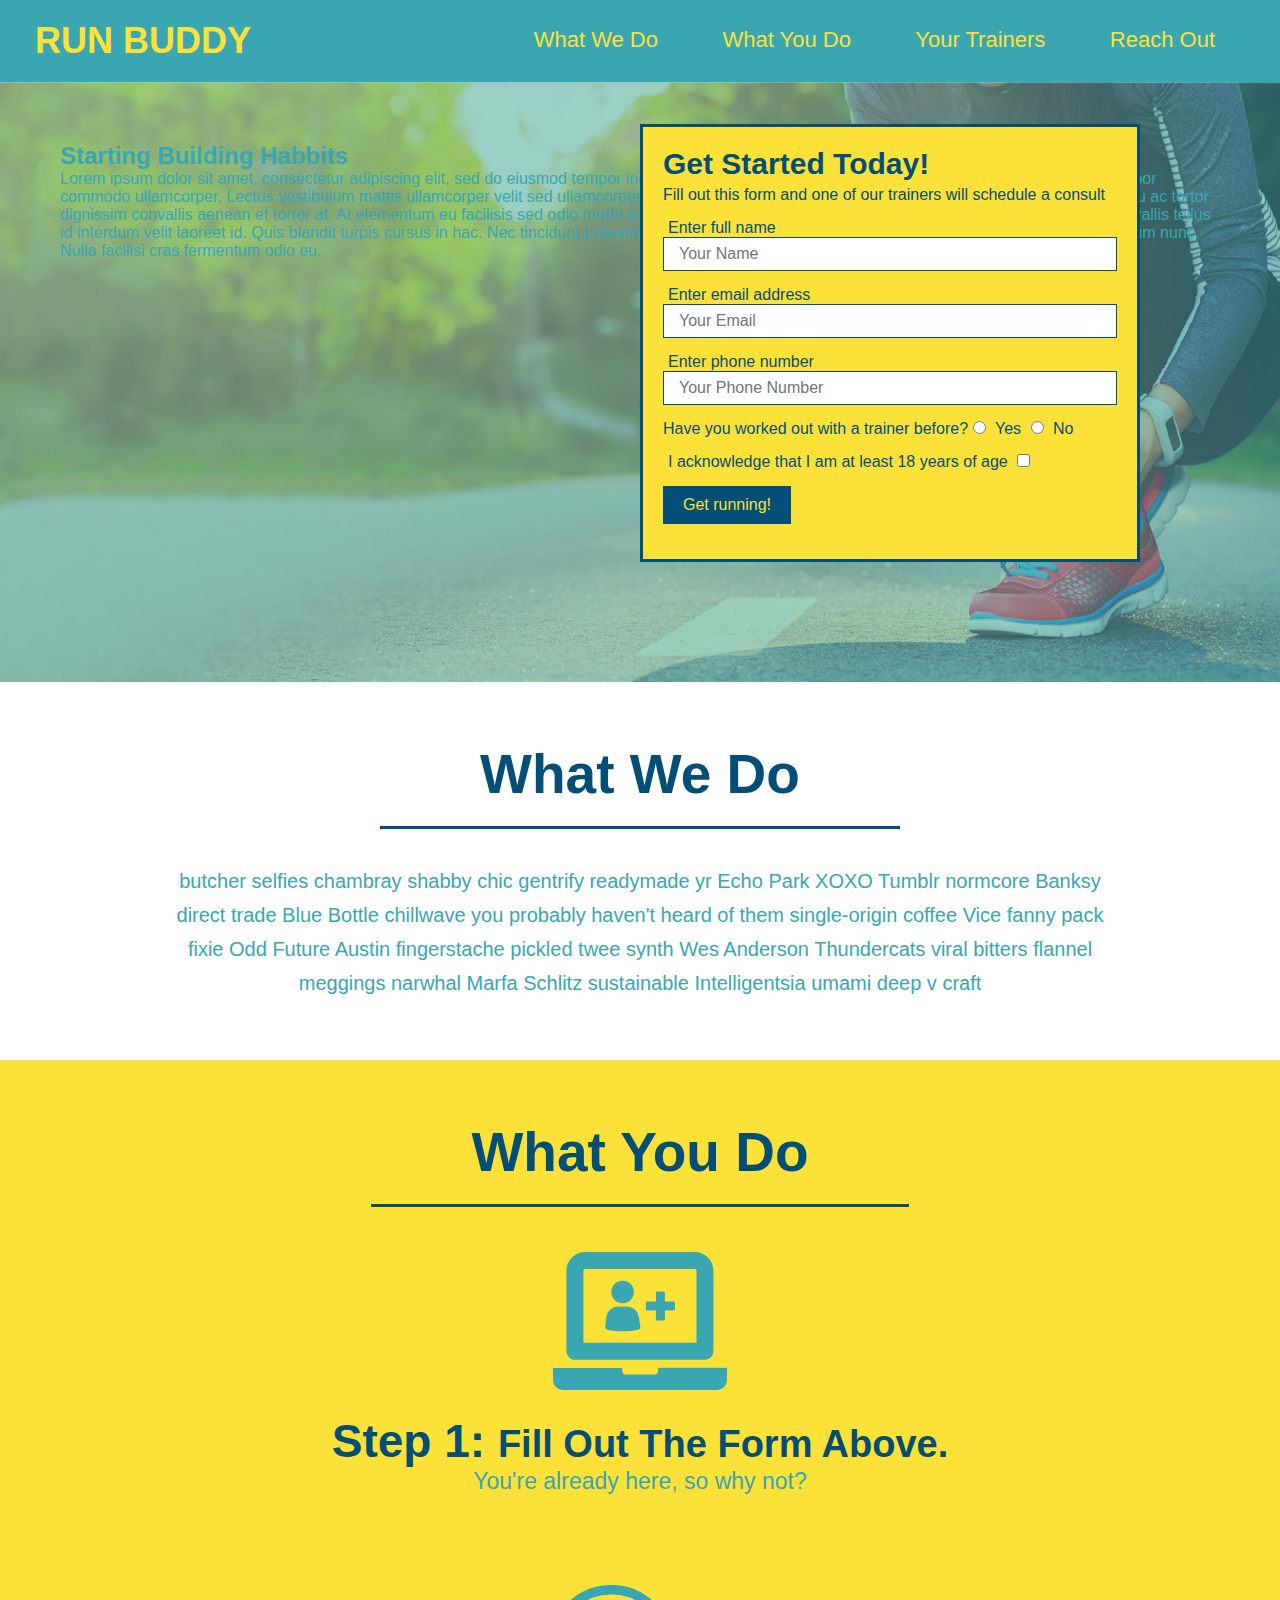
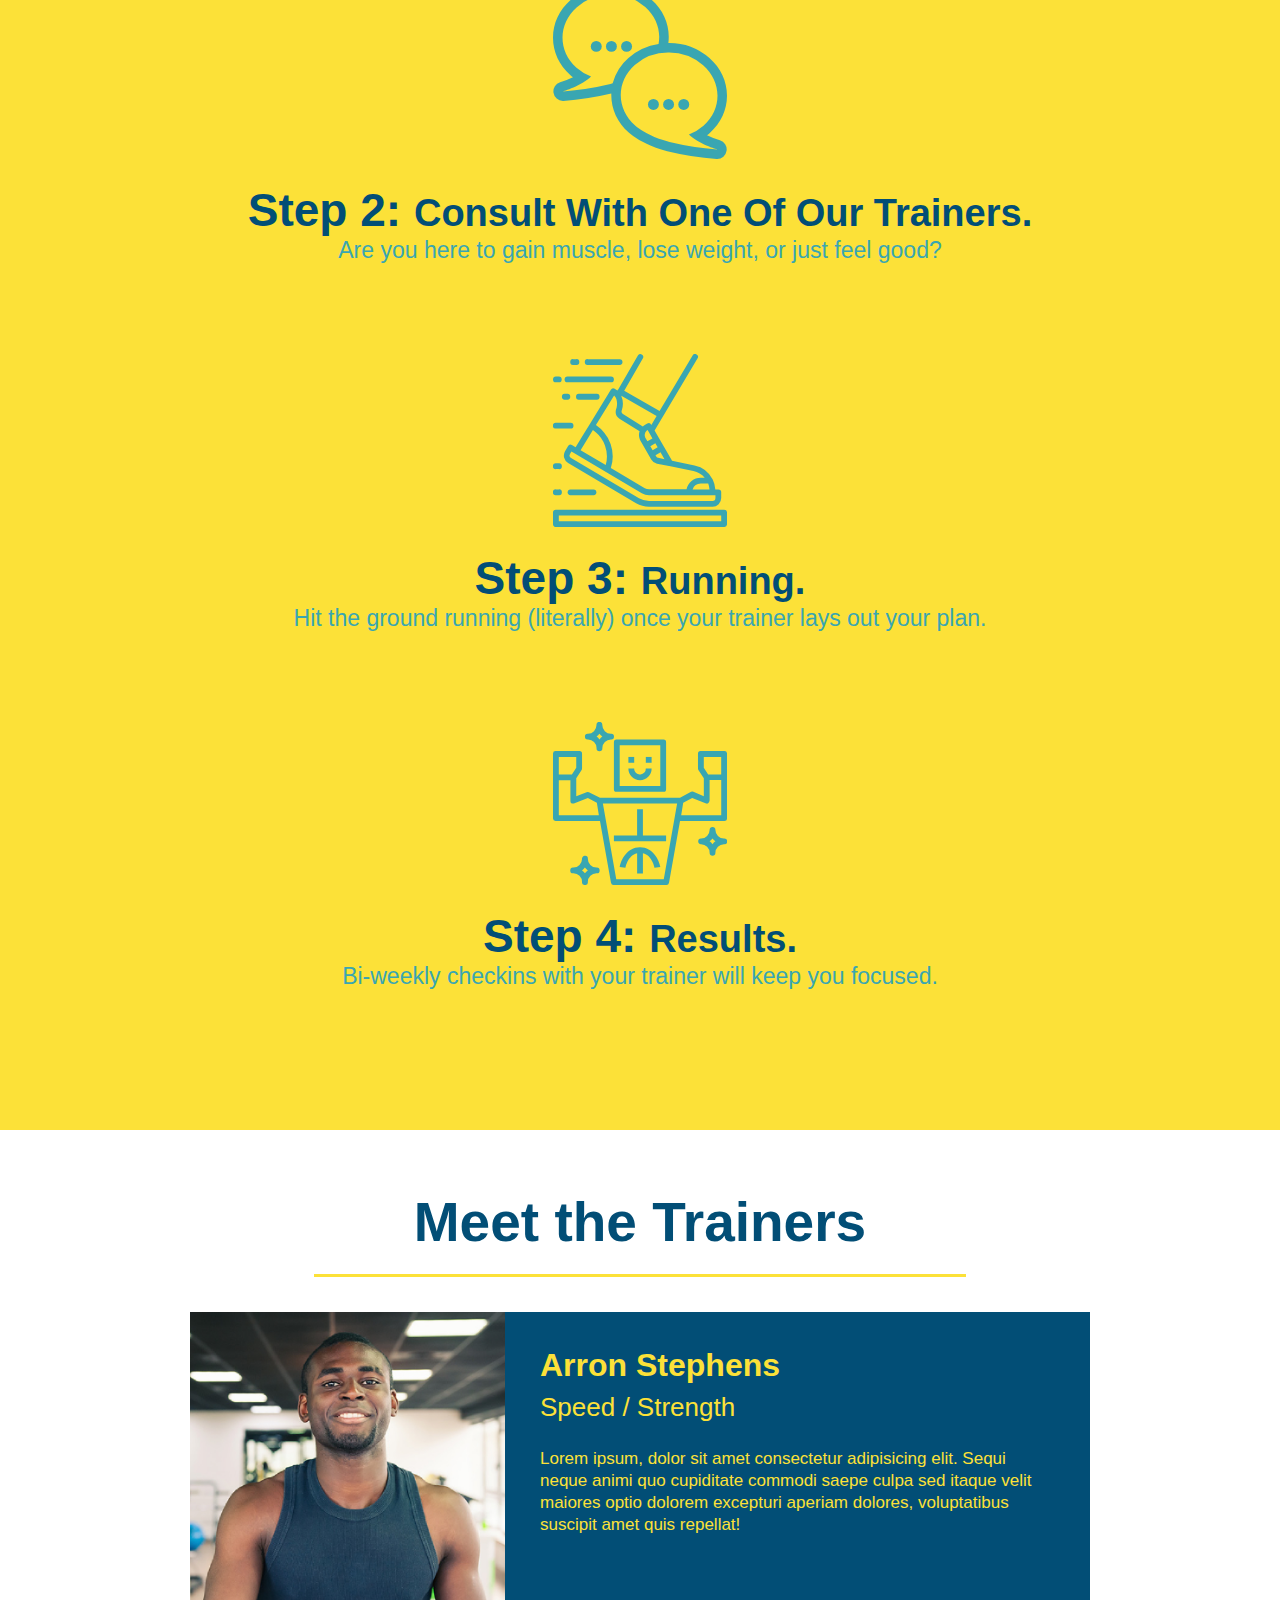
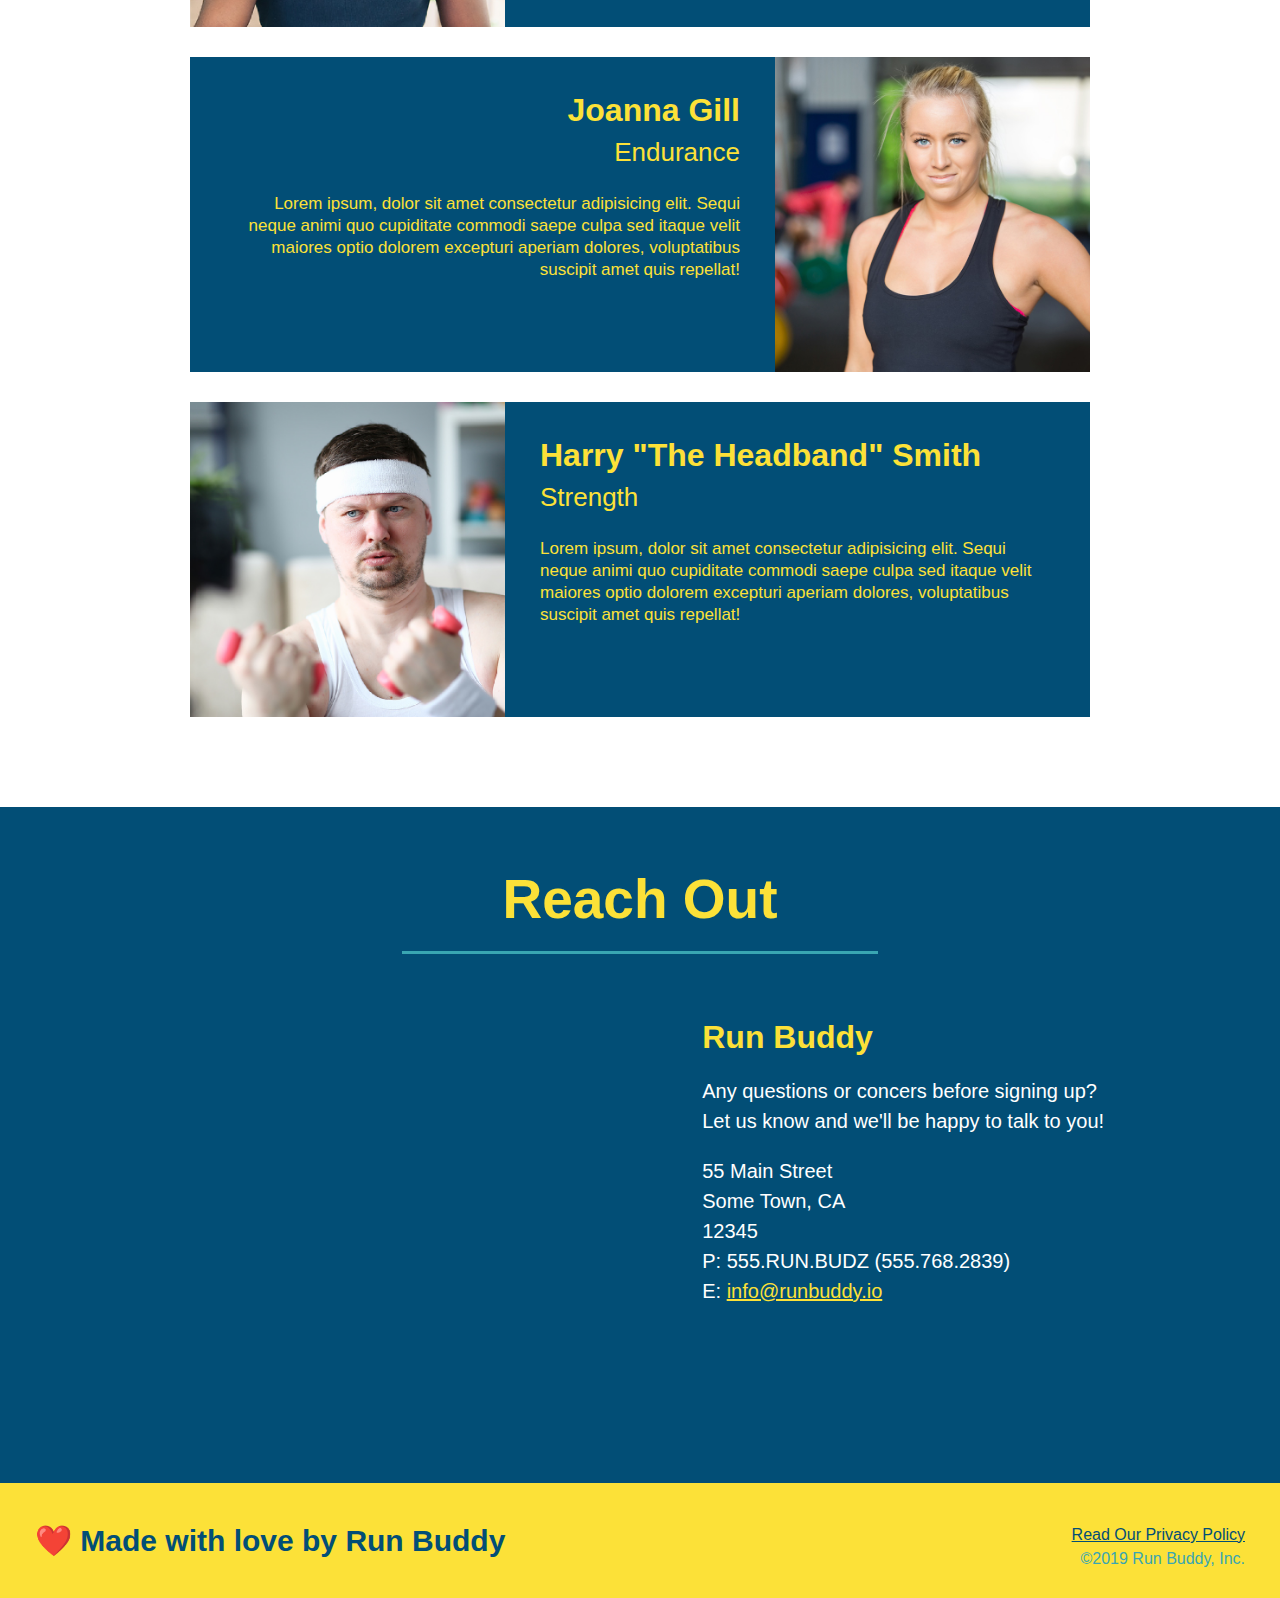
==== index.html @ cd4ffb1f "add content to hero, replaced image" ====
<!DOCTYPE html>
<html lang="en">
    <head>
        <link rel="stylesheet" href="./assets/css/style.css">
        <meta charset="UTF-8" />
        <title>Run Buddy</title>
    </head>
    <body>
        <header>
            <h1>
               <a href="./index.html">RUN BUDDY</a> 
            </h1>
            <nav>
                <ul>
                    <li>
                        <a href="#what-we-do">What We Do</a>
                    </li>
                    <li>
                        <a href="#what-you-do">What You Do</a>
                    </li>
                    <li>
                        <a href="#your-trainers">Your Trainers</a>
                    </li>
                    <li>
                        <a href="#reach-out">Reach Out</a>
                    </li>
                </ul>

            </nav>
        </header>

        <!--hero/jumbotron-->
        <section class="hero">
            <div class="hero-cta">
                <h2>Starting Building Habbits</h2>
                    <p>Lorem ipsum dolor sit amet, consectetur adipiscing elit, sed do eiusmod tempor incididunt ut
                    labore et dolore magna aliqua. In ante metus dictum at tempor commodo ullamcorper. Lectus vestibulum
                    mattis ullamcorper velit sed ullamcorper. Amet consectetur adipiscing elit duis tristique sollicitudin.
                    Gravida arcu ac tortor dignissim convallis aenean et tortor at. At elementum eu facilisis sed odio morbi
                    quis commodo. Ac tortor vitae purus faucibus ornare. Duis convallis convallis tellus id interdum velit
                    laoreet id. Quis blandit turpis cursus in hac. Nec tincidunt praesent semper feugiat nibh sed pulvinar
                    proin gravida. Dolor sed viverra ipsum nunc. Nulla facilisi cras fermentum odio eu.</p>
            </div>    
            <div class="hero-form">
                <h3>Get Started Today!</h3>
                <p>Fill out this form and one of our trainers will schedule a consult</p>
                <form>
                    <label for="name">Enter full name</label>
                    <input class="form-input" type="text" placeholder="Your Name" name="name" id="name" />
                    <label for="email">Enter email address</label>
                    <input class="form-input" type="email" placeholder="Your Email" name="email" id="email" />
                    <label for="phone">Enter phone number</label>
                    <input class="form-input" type="tel" placeholder="Your Phone Number" name="phone" id="phone" />
                    <p>
                        Have you worked out with a trainer before?
                        <input type="radio" name="trainer-confirm" id="trainer-yes" />
                        <label for="trainer-yes">Yes</label>
                        <input type="radio" name="trainer-confirm" id="trainer-no" />
                        <label for="trainer-no">No</label>
                    <p>
                    <label for="checkbox" >
                        I acknowledge that I am at least 18 years of age</label>
                        <input type="checkbox" name="age-confirm" id="checkbox" />
                    </p>
                    <button type="submit">Get running!</button>
                    </p>
                </form>
            </div>
        </section>

        <!--"What we do" Section-->
        <section id="what-we-do" class="intro">
            <h2 class="section-title primary border">What We Do</h2>
            <p> butcher selfies chambray shabby chic gentrify readymade yr Echo Park XOXO Tumblr normcore Banksy direct 
                trade Blue Bottle chillwave you probably haven't heard of them single-origin coffee Vice fanny pack fixie
                Odd Future Austin fingerstache pickled twee synth Wes Anderson Thundercats viral bitters flannel meggings 
                narwhal Marfa Schlitz sustainable Intelligentsia umami deep v craft
            </p>
        </section>

        <!--"what you do" Section-->
        <section id="what-you-do" class="steps">  
            <h2 class="section-title secondary border">What You Do</h2>
            <div>
                <img src="./assets/images/step-1.svg" alt="">
                <h3>Step 1: <span>Fill Out The Form Above.</span></h3>
                <p>You're already here, so why not?</p>
            </div>
            <div>
               <img src="./assets/images/step-2.svg" alt="">
                <h3>Step 2: <span>Consult With One Of Our Trainers.</span></h3>
                <p>Are you here to gain muscle, lose weight, or just feel good?</p>
            </div>
            <div>
               <img src="./assets/images/step-3.svg" alt="">
                <h3>Step 3: <span>Running.</span></h3>
                <p>Hit the ground running (literally) once your trainer lays out your plan.</p>
            </div>
            <div>
                <img src="./assets/images/step-4.svg" alt="">
                <h3>Step 4: <span>Results.</span></h3>
                <p>Bi-weekly checkins with your trainer will keep you focused.</p>
            </div>
        </section>

        <!--"meet the trainers" Section-->
        <section id="your-trainers" class="trainers">
            <h2 class="section-title primary-border">Meet the Trainers</h2>
            <article class="trainer">
                <img src="./assets/images/01-05-trainers/trainer-1.jpg" alt="Arron Stephens in his workout clothes, ready to pump iron" />
                <div class="trainer-bio text-left">
                    <h3>Arron Stephens</h3>
                    <h4>Speed / Strength</h4>
                    <p>Lorem ipsum, dolor sit amet consectetur adipisicing elit. Sequi neque animi quo cupiditate commodi 
                    saepe culpa sed itaque velit maiores optio dolorem excepturi aperiam dolores, voluptatibus suscipit
                    amet quis repellat!
                    </p>
                </div>
            </article>
            <article class="trainer">
                <div class="trainer-bio text-right">
                    <h3>Joanna Gill</h3>
                    <h4>Endurance</h4>
                    <p>Lorem ipsum, dolor sit amet consectetur adipisicing elit. Sequi neque animi quo cupiditate commodi 
                    saepe culpa sed itaque velit maiores optio dolorem excepturi aperiam dolores, voluptatibus suscipit
                    amet quis repellat!
                    </p>
                </div>
                <img src="./assets/images/01-05-trainers/trainer-2.jpg" alt="Joanna Gill cooling off after a workout" />
            </article>
            <article class="trainer">
                <img src="./assets/images/01-05-trainers/trainer-3.jpg" alt="Harry Smith wearing a headband and lifting comically small pink weights" />
                <div class="trainer-bio text-left">
                    <h3>Harry "The Headband" Smith</h3>
                    <H4>Strength</H4>
                    <p>Lorem ipsum, dolor sit amet consectetur adipisicing elit. Sequi neque animi quo cupiditate commodi 
                    saepe culpa sed itaque velit maiores optio dolorem excepturi aperiam dolores, voluptatibus suscipit
                    amet quis repellat!
                    </p>
                </div>
            </article>
        </section>  
        <!--"reach out" Section-->
        <section id="reach-out" class="contact">
        <h2 class="section-title secondary-border">Reach Out</h2>
        <div class="contact-info">
           <div><iframe src="https://www.google.com/maps/embed?pb=!1m18!1m12!1m3!1d2796.5331715876755!2d-122.88444768456849!3d45.49934467910132!2m3!1f0!2f0!3f0!3m2!1i1024!2i768!4f13.1!3m3!1m2!1s0x54950e4c3dd378b3%3A0x1bee58726ff5fec1!2s2810%20SW%20199th%20Pl%2C%20Aloha%2C%20OR%2097006!5e0!3m2!1sen!2sus!4v1627873200056!5m2!1sen!2sus"
            width="400"
            height="400"
            style="border:0;"
            allowfullscreen=""
            loading="lazy">
         </div>
            </iframe>
        </div>
        <div>
            <h3>Run Buddy</h3>
            <p>Any questions or concers before signing up?
            <br>
            Let us know and we'll be happy to talk to you!
            </p>
            <address>
                55 Main Street <br>
                Some Town, CA <br>
                12345 <br>
                P: 555.RUN.BUDZ (555.768.2839) <br>
                E: <a href="mailto:info@runbuddy.io">info@runbuddy.io</a>
            </address>
        </div>
        </section>

        <!--footer-->
        <footer>
            <h2>❤️ Made with love by Run Buddy</h2>
            <div>
                <a href="./privacy-policy.html"> Read Our Privacy Policy</a><br />
                &copy;2019 Run Buddy, Inc. 
            </div>
        </footer>
    </body>
</html>
---- assets/css/style.css ----
* {
    margin: 0;
    padding: 0;
    box-sizing: border-box;
}
header {
    padding: 20px 35px;
    background-color: #39a6b2;
}

header h1 {
    font-weight: bold;
    font-size: 36px;
    color: #39a6b2;
    margin: 0;
    display: inline;
}

header a {
    text-decoration: none;
    color: #fce138;
}

header nav {
    float: right;
    margin: 7px 0;
}

header nav ul li {
    display: inline;
}

header nav ul li a {
    margin: 0 30px;
    font-weight: lighter;
    font-size: 22px;
}

footer {
    background: #fce138;
    width: 100%;
    padding: 40px 35px;
}

footer h2 {
    display: inline;
    color: #024e76;
    font-size: 30px;
    margin: 0;  
}

footer div {
    float: right;
    line-height: 1.5;
    text-align: right;
}

footer a {
    color: #024e76;
}

section {
    padding: 60px;
}

.hero {
    background-image: url(../images/flipped-hero-image.jpg);
    height: 600px;
    background-size: cover;
    background-position: center;
    position: relative;
}

.hero-form {
    background-color: #fce138;
    padding: 20px;
    width: 500px;
    color: #024e76;
    border: solid 3px #024e76;
    position: absolute;
    bottom: 120px;
    right: 140px;
}

body {
    color:#39a6b2;
    font-family: Arial, Helvetica, sans-serif;
}

.hero-form h3 {
    font-size: 30px;
    margin: 0px;
}

.hero-form p{
    margin: 5px 0 15px 0
}

.form-input {
   border: 1px solid #024e76;
   display: block;
   padding: 7px 15px;
   font-size: 16px;
   color: #024e76;
   width: 100%;
   margin-bottom: 15px;
}

.hero-form label {
    margin: 0 5px;
}

.hero-form button {
background-color: #024e76;
color: #fce138;
border: none;
padding: 10px 20px;
font-size: 16px;
}

.intro {
    text-align: center;
}

.intro p {
    line-height: 1.7;
    color: #39a6b2;
    width: 80%;
    font-size: 20px;
    margin: 0 auto;
}

.steps {
    text-align: center;
    background: #fce138;
}

.section-title {
    font-size: 55px;
    color: #024e76;
    margin-bottom: 35px;
    padding: 0 100px 20px 100px;
    display: inline-block;
    border-bottom: 3px solid;
}

.primary-border {
    border-color: #fce138;
}

.secondary-border {
    border-color: #39a6b2;
}

.steps div {
    margin-bottom: 80px;
}

.steps img {
    width: 15%;
    margin: 10px 0;
}

.steps h3 {
    color: #024e76;
    font-size: 46px;
    margin-top: 10px;
}

.steps p {
    color: #39a6b2;
    font-size: 23px;
}

.steps span {
    font-size: 38px;
}

.trainers {
    text-align: center;
}

.trainer {
    width: 900px;
    margin: 0 auto 30px auto;
    background: #024e76;
    color: #fce138;
    overflow: auto;
}

.trainer img {
    width: 35%;
    float: left;
}

.trainer-bio {
    padding: 35px;
    float: left;
    width: 65%;
}

.text-left {
    text-align: left;
}

.text-right {
    text-align: right;
}

.trainer-bio h3 {
    font-size: 32px;
    margin-bottom: 8px;
}

.trainer-bio h4 {
    font-weight: lighter;
    font-size: 26px;
    margin-bottom: 25px;
}

.trainer-bio p {
    font-size: 17px;
    line-height: 1.3;
}

.contact {
    text-align: center;
    background: #024e76;
}

.contact h2 {
    color: #fce138;
}

.contact-info iframe {
    width: 400px;
    height: 400px;
}

.contact-info div {
    width: 410px;
    display: inline-block;
    vertical-align: top;
    text-align: left;
    margin: 30px 0 0 60px;
    color: white;
  }

  .contact-info h3 {
      color: #fce138;
      font-size: 32px;
  }
  .contact-info p, .contact-info address {
      margin: 20px 0;
      line-height: 1.5;
      font-size: 20px;
      font-style: normal;
  }

  .contact-info a {
      color: #fce138;
  }
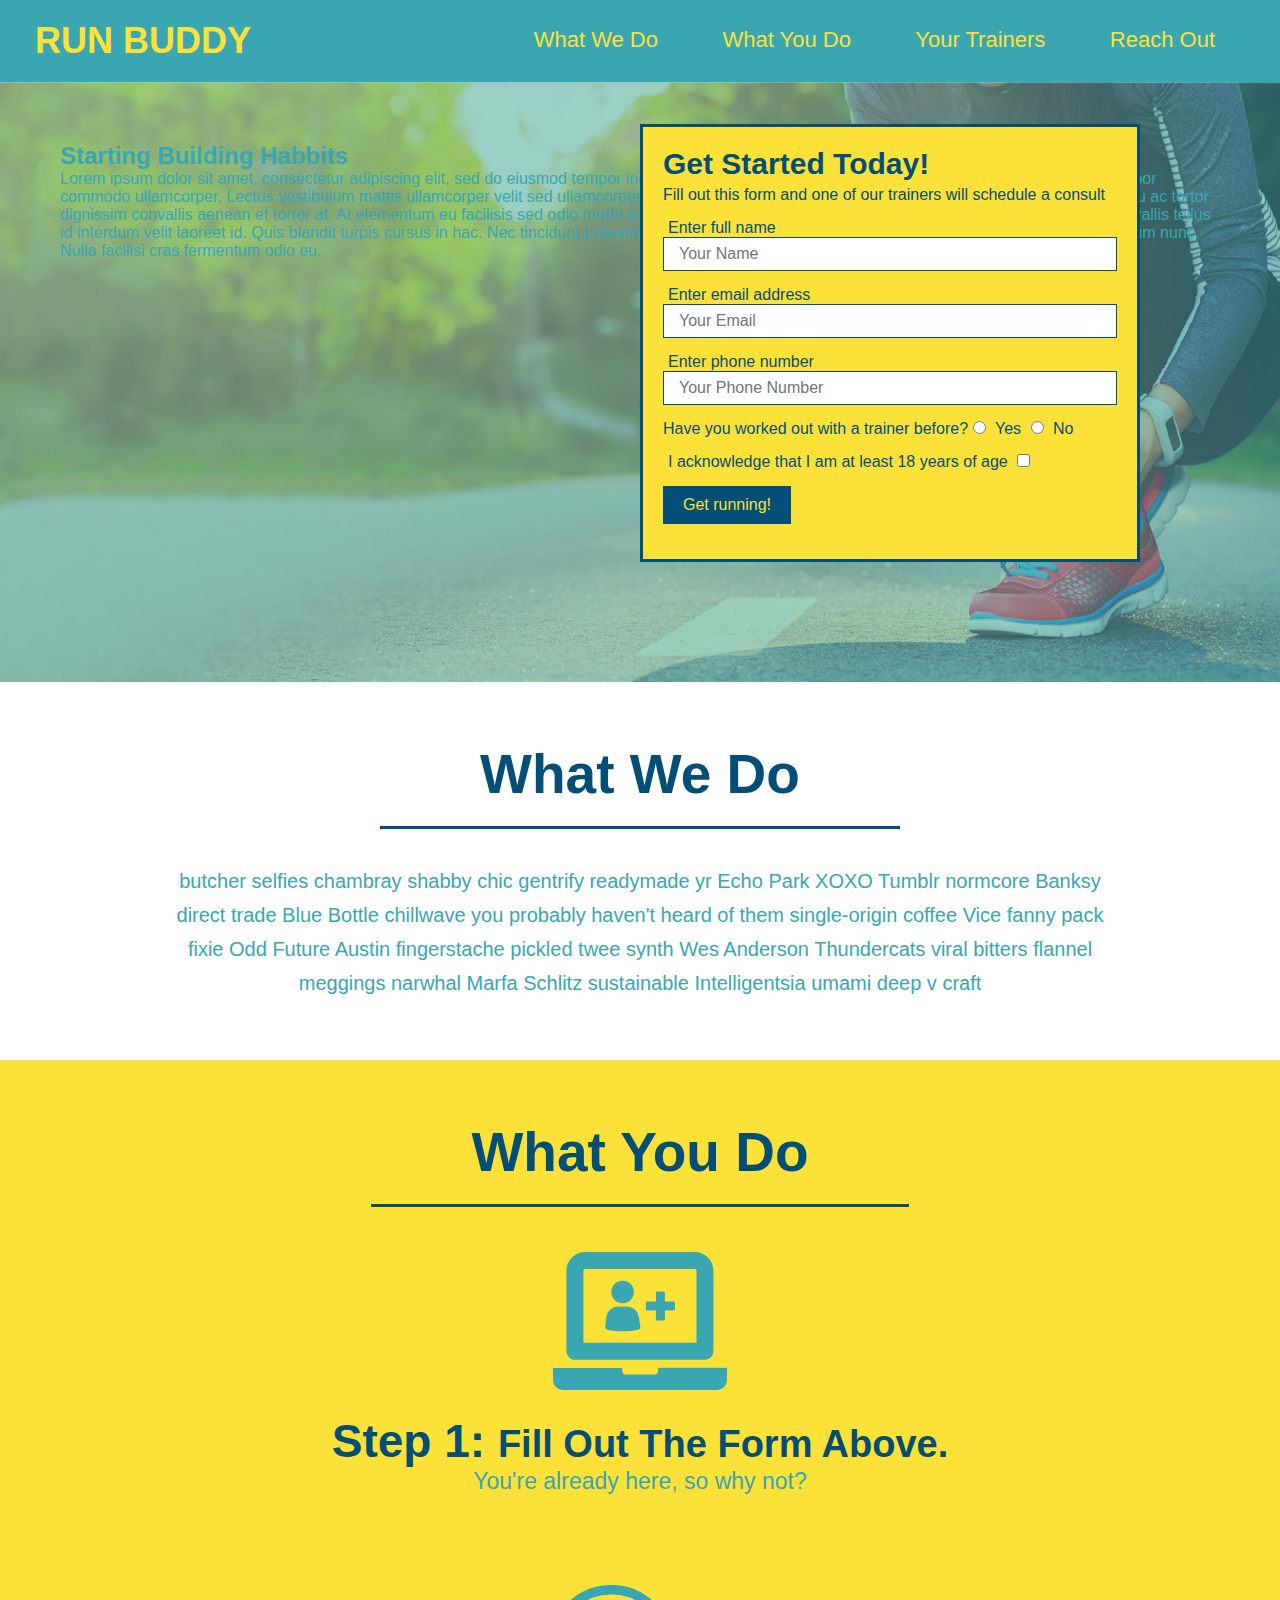
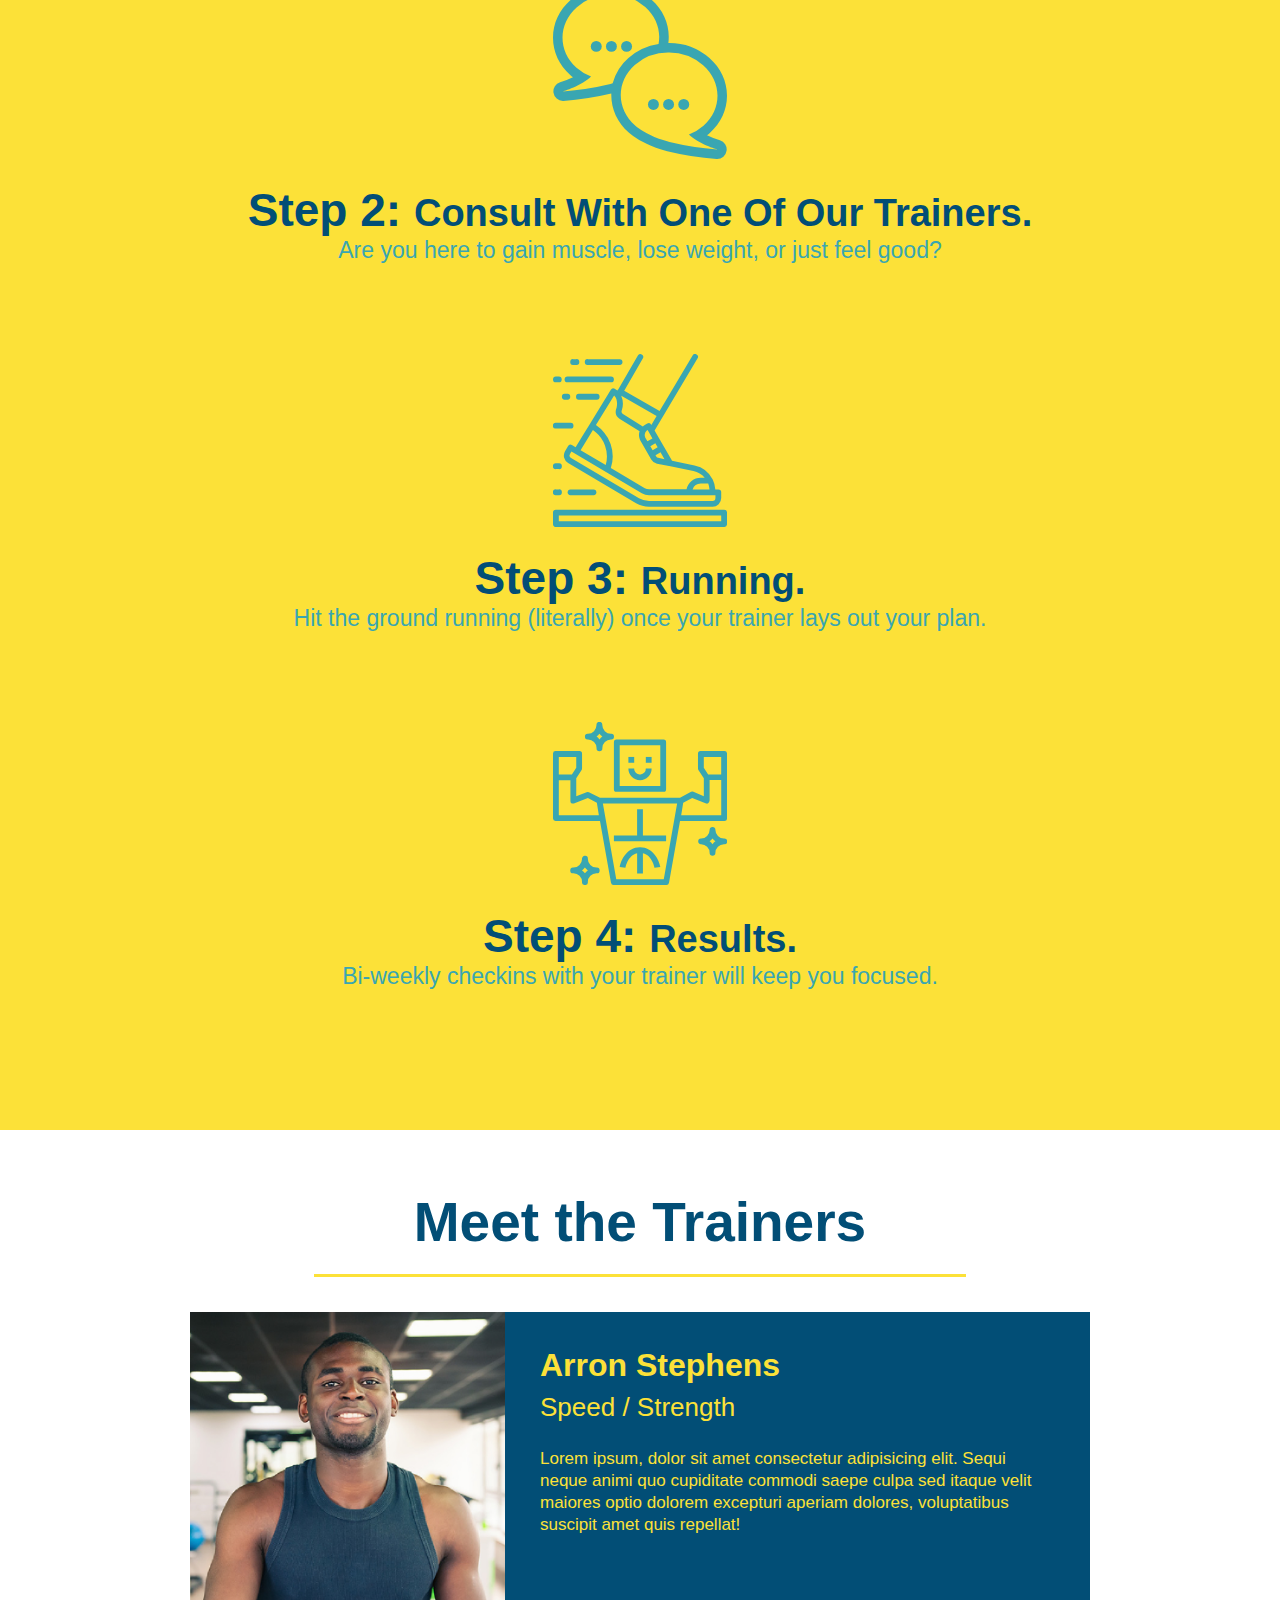
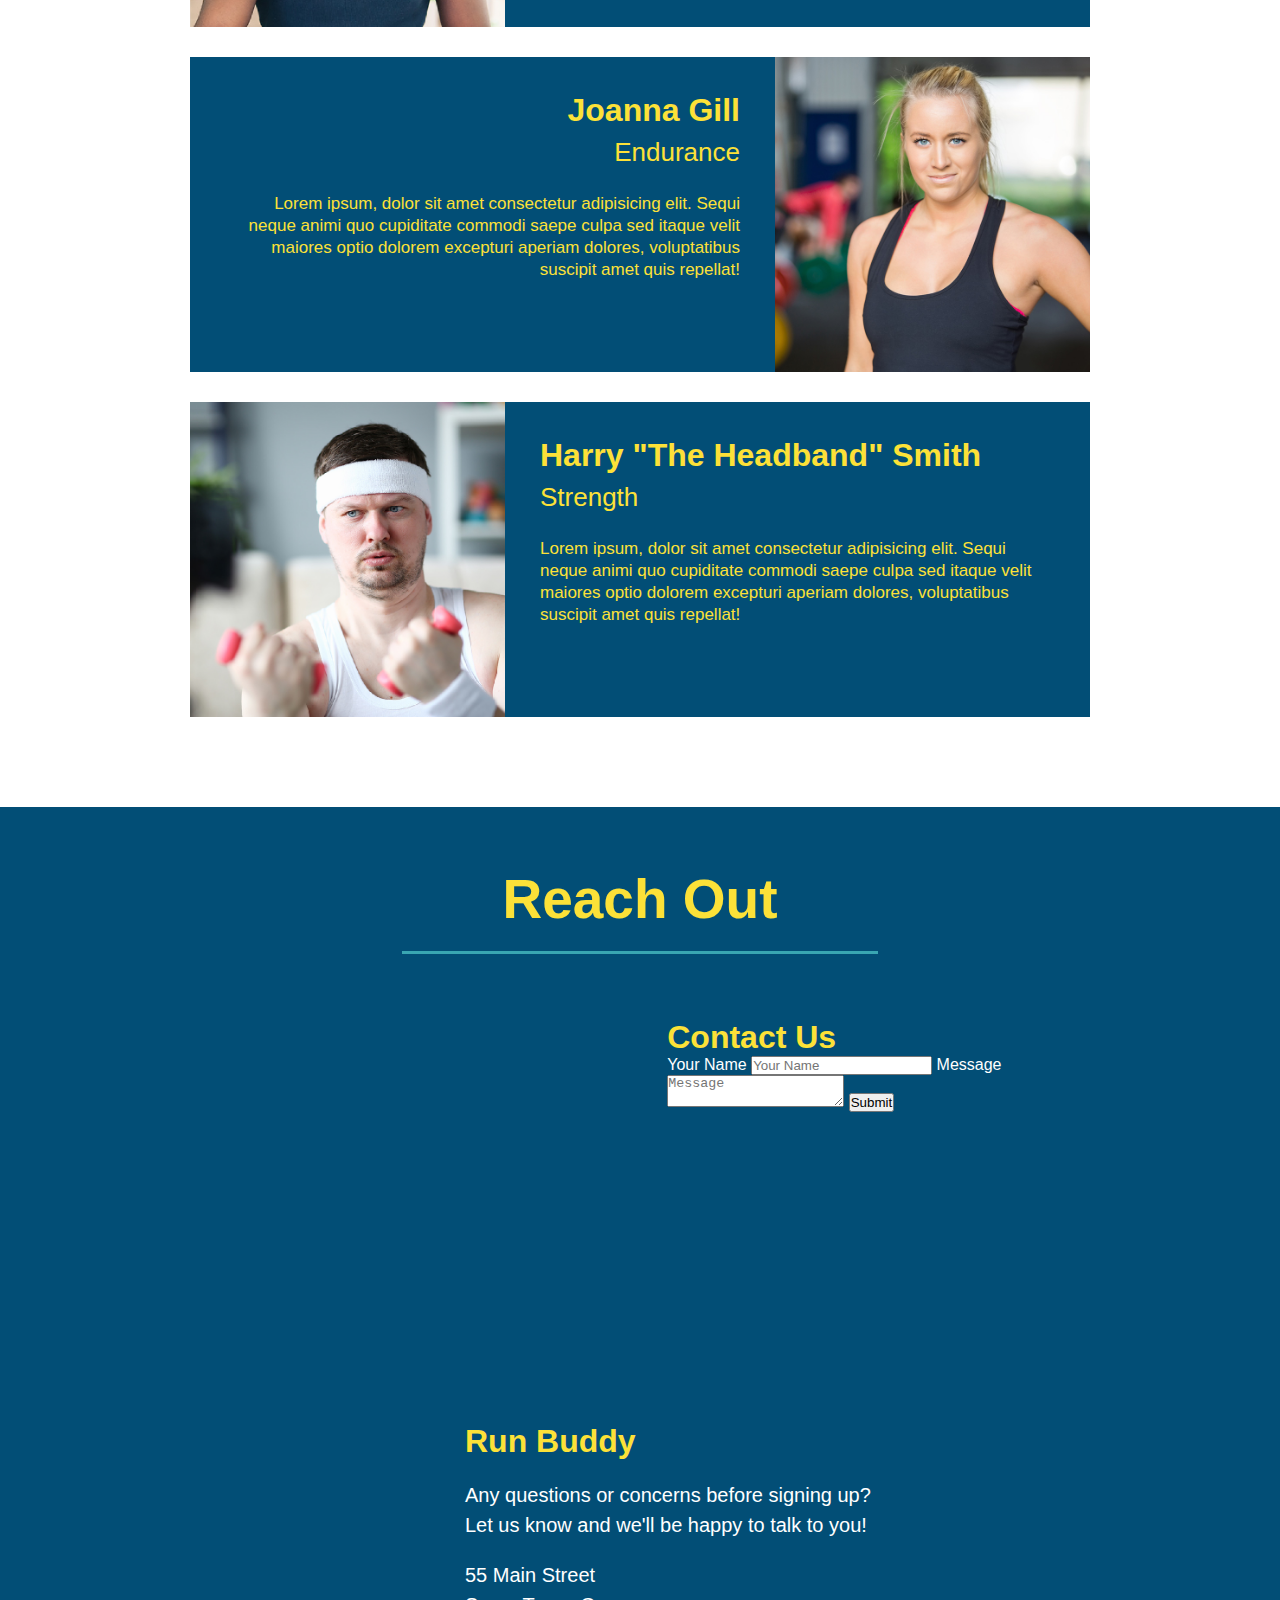
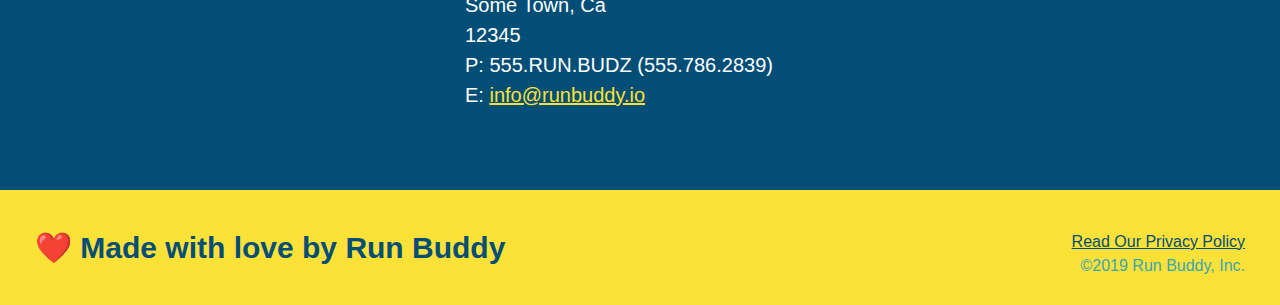
==== commit b7da4ce8: "add flexbox to header" ====
--- a/index.html
+++ b/index.html
@@ -140,34 +140,52 @@
                 </div>
             </article>
         </section>  
-        <!--"reach out" Section-->
-        <section id="reach-out" class="contact">
-        <h2 class="section-title secondary-border">Reach Out</h2>
+
+      <!-- "reach out" start -->
+    <section id="reach-out" class="contact">
+        <h2 class="section-title secondary-border">
+          Reach Out
+        </h2>
+  
         <div class="contact-info">
-           <div><iframe src="https://www.google.com/maps/embed?pb=!1m18!1m12!1m3!1d2796.5331715876755!2d-122.88444768456849!3d45.49934467910132!2m3!1f0!2f0!3f0!3m2!1i1024!2i768!4f13.1!3m3!1m2!1s0x54950e4c3dd378b3%3A0x1bee58726ff5fec1!2s2810%20SW%20199th%20Pl%2C%20Aloha%2C%20OR%2097006!5e0!3m2!1sen!2sus!4v1627873200056!5m2!1sen!2sus"
-            width="400"
-            height="400"
-            style="border:0;"
-            allowfullscreen=""
-            loading="lazy">
-         </div>
-            </iframe>
+          <iframe
+            src="https://www.google.com/maps/embed?pb=!1m14!1m12!1m3!1d12182.30520634488!2d-74.0652613!3d40.2407219!2m3!1f0!2f0!3f0!3m2!1i1024!2i768!4f13.1!5e0!3m2!1sen!2sus!4v1561060983193!5m2!1sen!2sus"
+            frameborder="0" style="border:0" allowfullscreen>
+          </iframe>
+  
+          <div class="contact-form">
+            <h3>Contact Us</h3>
+            <form>
+              <label for="contact-name">Your Name</label>
+              <input type="text" id="contact-name" placeholder="Your Name" />
+          
+              <label for="contact-message">Message</label>
+              <textarea id="contact-message" placeholder="Message"></textarea>
+          
+              <button type="submit">Submit</button>
+            </form>
+          </div>
+  
+          <div>
+            <h3>Run Buddy</h3>
+            <p>
+              Any questions or concerns before signing up? 
+              <br/>
+              Let us know and we'll be happy to talk to you!
+            </p>
+  
+            <address>
+              55 Main Street <br/>
+              Some Town, Ca <br/>
+              12345<br/>
+              P: 555.RUN.BUDZ (555.786.2839)<br/>
+              E: <a href="mailto:info@runbuddy.io">info@runbuddy.io</a>
+            </address>
+            
+          </div>
         </div>
-        <div>
-            <h3>Run Buddy</h3>
-            <p>Any questions or concers before signing up?
-            <br>
-            Let us know and we'll be happy to talk to you!
-            </p>
-            <address>
-                55 Main Street <br>
-                Some Town, CA <br>
-                12345 <br>
-                P: 555.RUN.BUDZ (555.768.2839) <br>
-                E: <a href="mailto:info@runbuddy.io">info@runbuddy.io</a>
-            </address>
-        </div>
-        </section>
+      </section>
+      <!-- "reach out" end -->
 
         <!--footer-->
         <footer>
--- a/assets/css/style.css
+++ b/assets/css/style.css
@@ -4,6 +4,9 @@
     box-sizing: border-box;
 }
 header {
+    display: flex;
+    justify-content: space-between;
+    flex-wrap: wrap;
     padding: 20px 35px;
     background-color: #39a6b2;
 }
@@ -13,7 +16,6 @@
     font-size: 36px;
     color: #39a6b2;
     margin: 0;
-    display: inline;
 }
 
 header a {
@@ -22,7 +24,6 @@
 }
 
 header nav {
-    float: right;
     margin: 7px 0;
 }
 
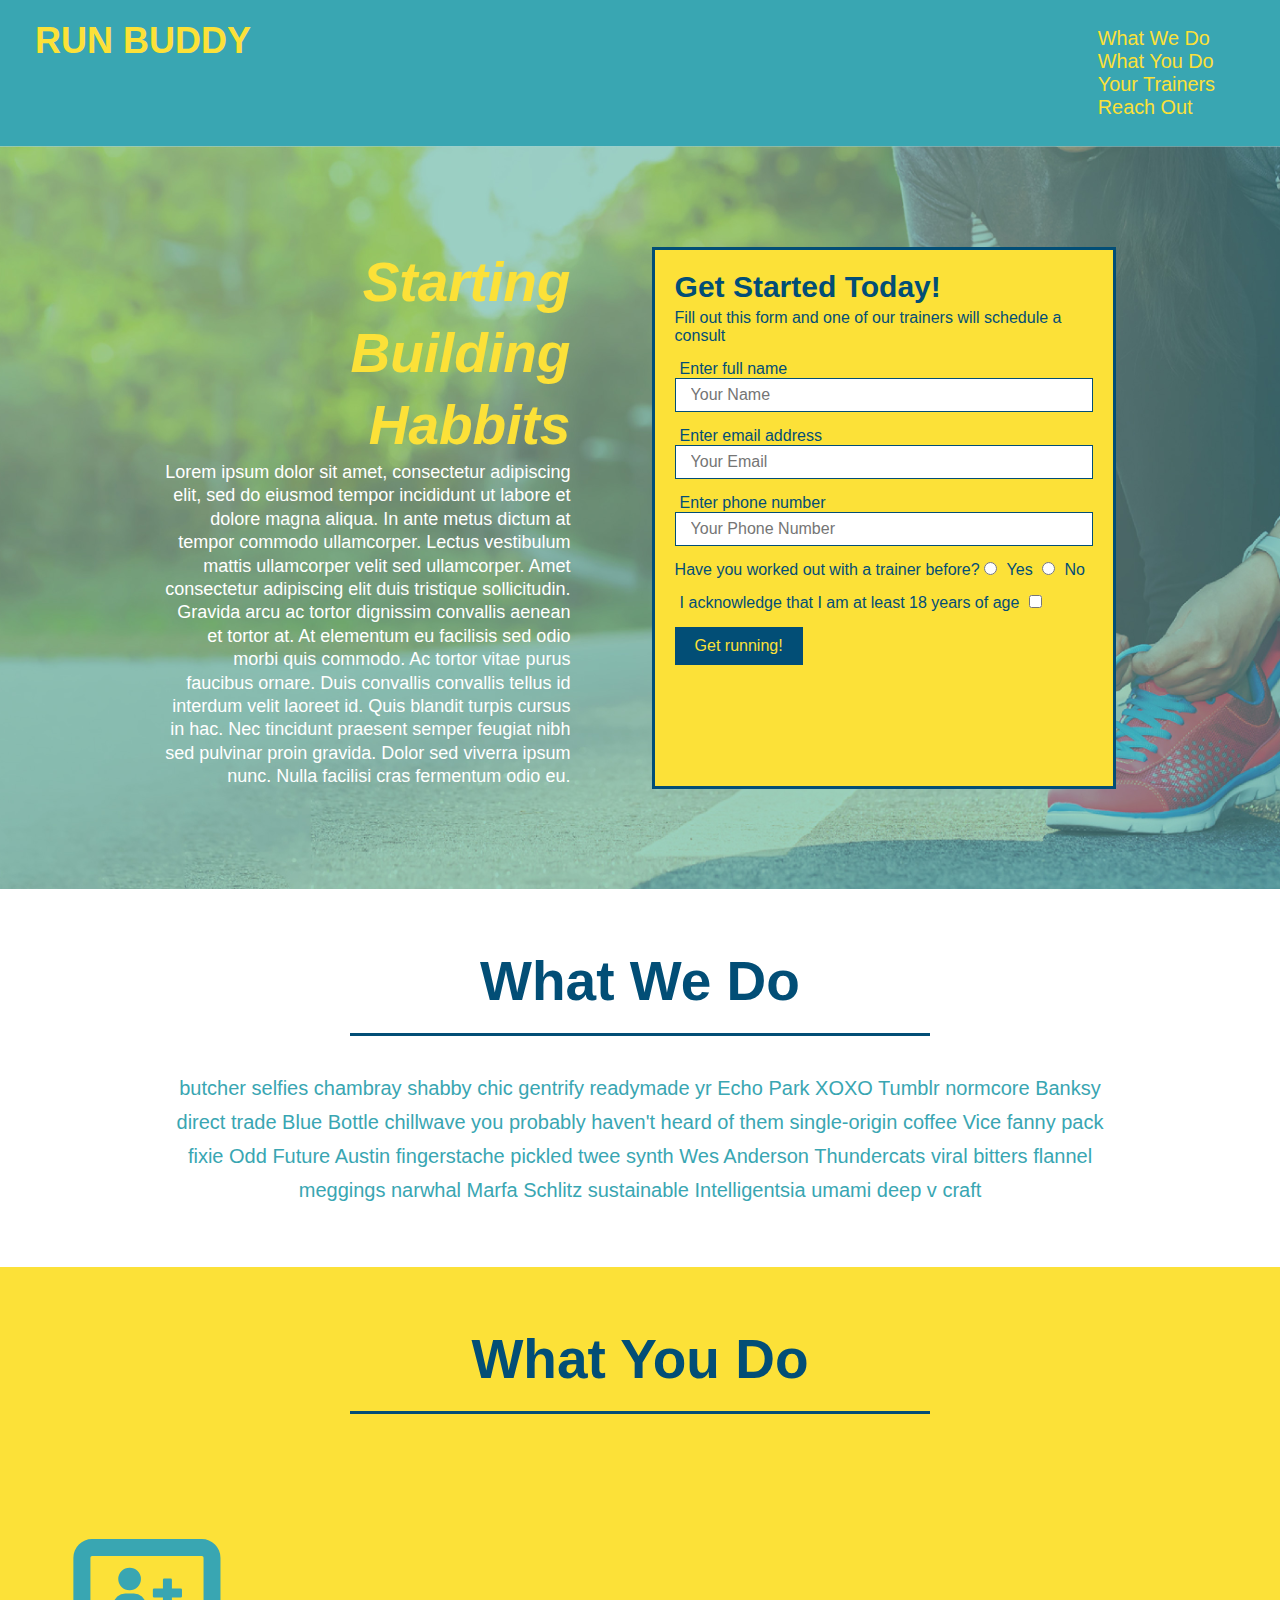
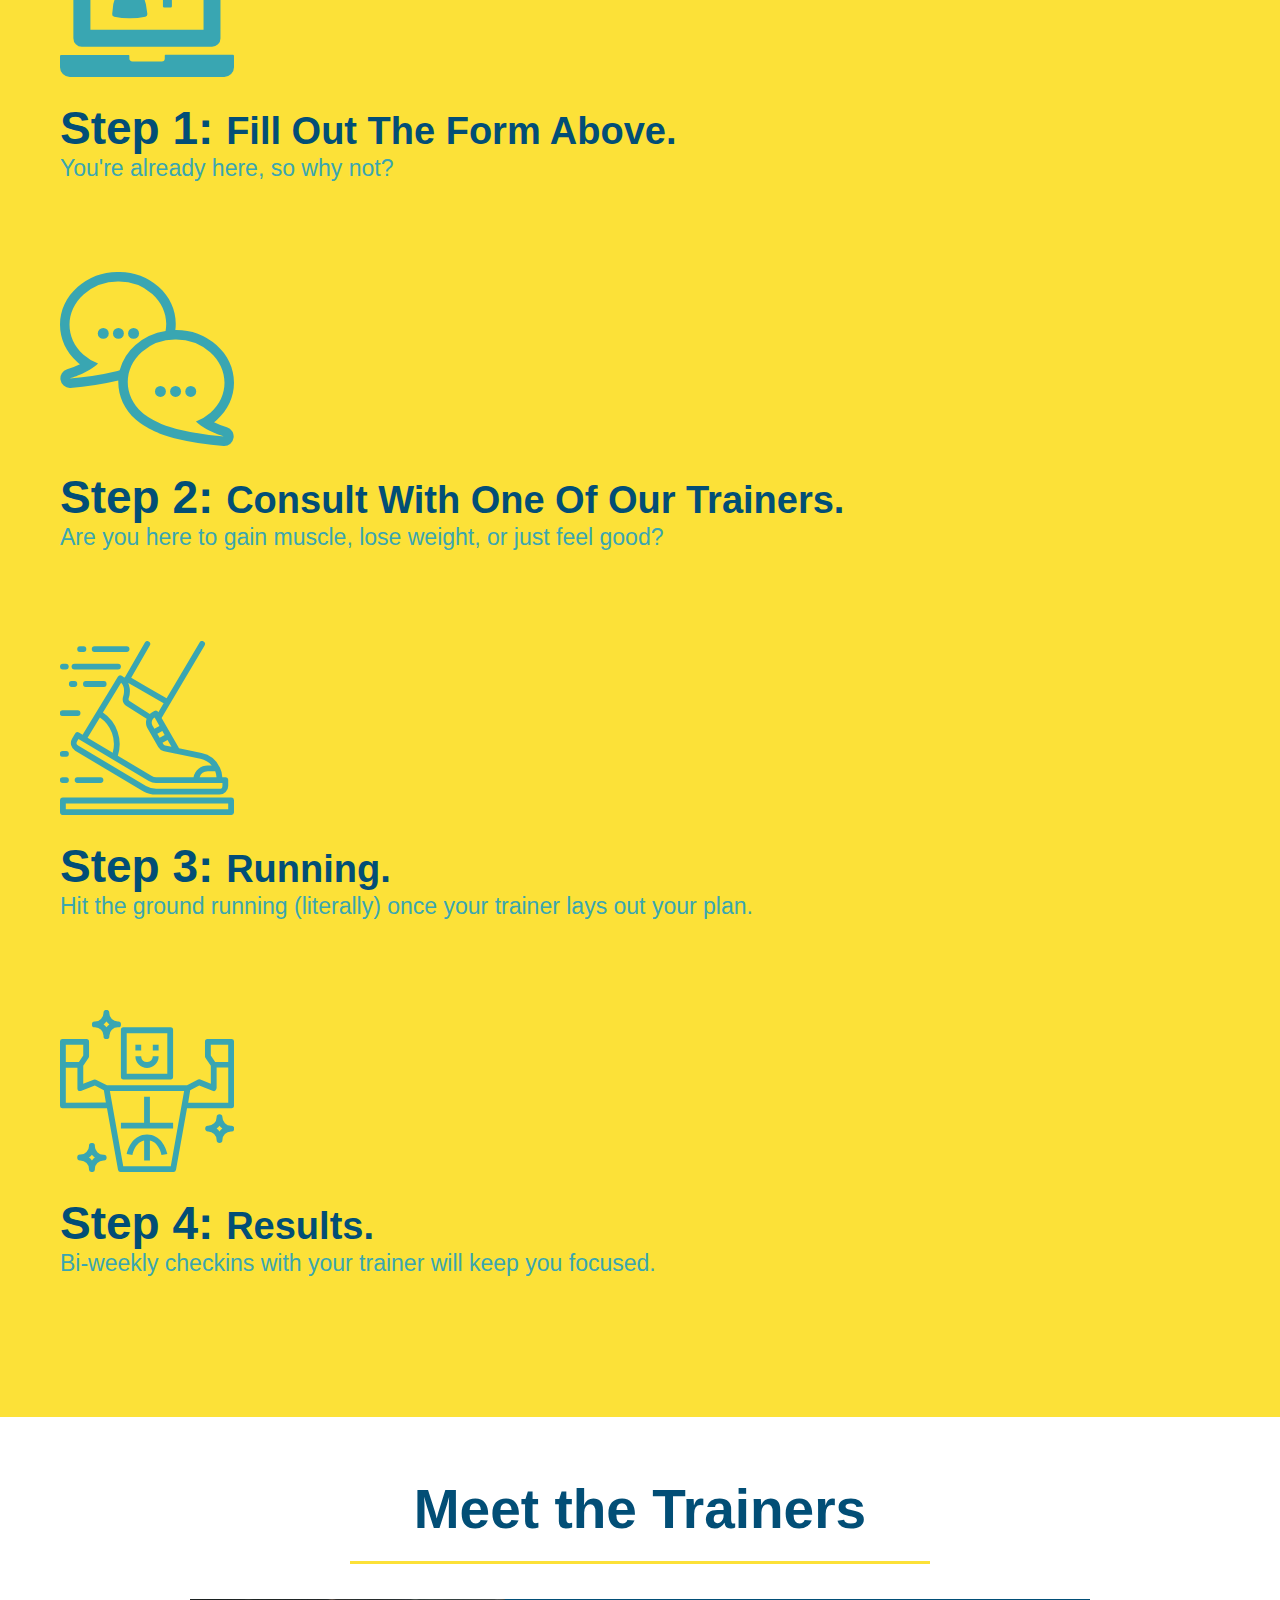
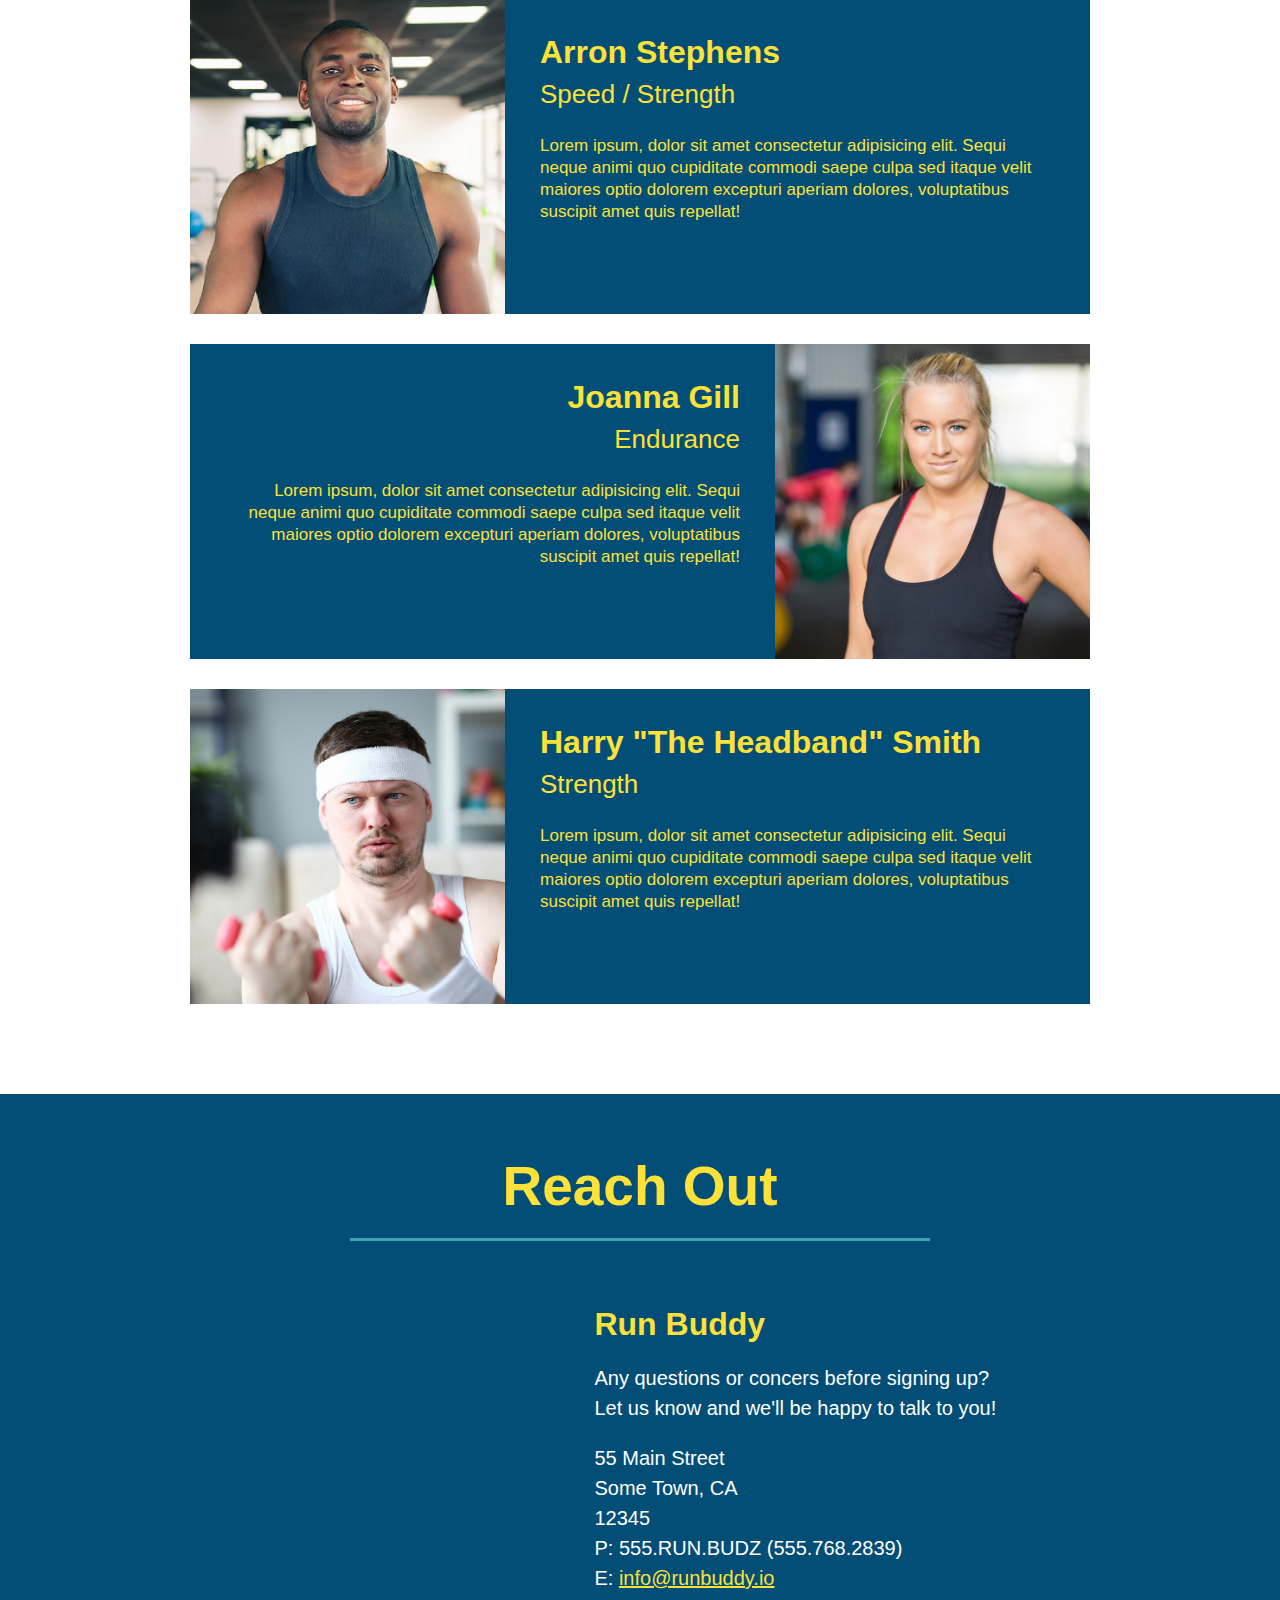
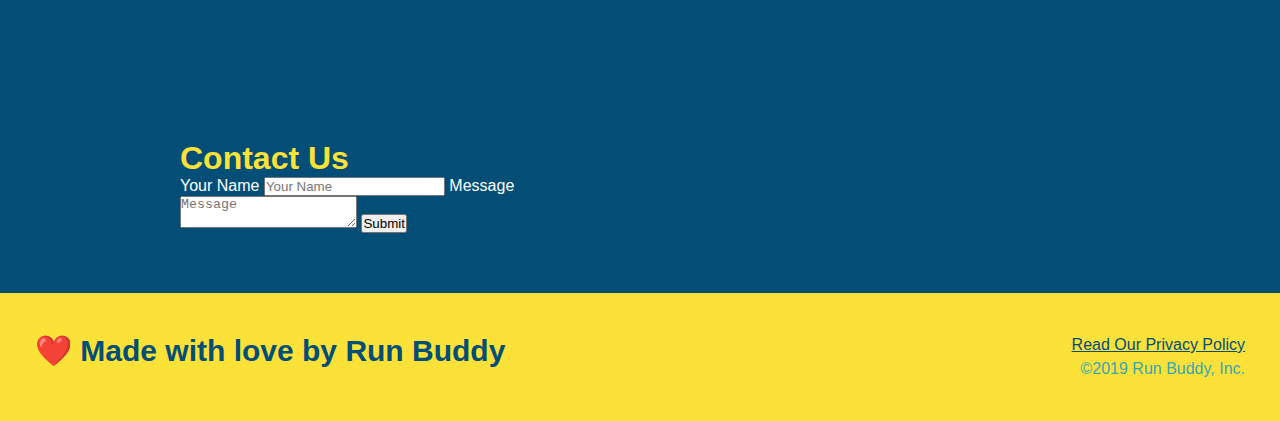
==== commit eb2f7f0a: "flexbox properties added to 'what we do' section" ====
--- a/index.html
+++ b/index.html
@@ -70,7 +70,7 @@
 
         <!--"What we do" Section-->
         <section id="what-we-do" class="intro">
-            <h2 class="section-title primary border">What We Do</h2>
+           <div class="flex-row"><h2 class="section-title primary border">What We Do</h2></div> 
             <p> butcher selfies chambray shabby chic gentrify readymade yr Echo Park XOXO Tumblr normcore Banksy direct 
                 trade Blue Bottle chillwave you probably haven't heard of them single-origin coffee Vice fanny pack fixie
                 Odd Future Austin fingerstache pickled twee synth Wes Anderson Thundercats viral bitters flannel meggings 
@@ -80,7 +80,7 @@
 
         <!--"what you do" Section-->
         <section id="what-you-do" class="steps">  
-            <h2 class="section-title secondary border">What You Do</h2>
+            <div class="flex-row"><h2 class="section-title secondary border">What You Do</h2></div>
             <div>
                 <img src="./assets/images/step-1.svg" alt="">
                 <h3>Step 1: <span>Fill Out The Form Above.</span></h3>
@@ -105,7 +105,7 @@
 
         <!--"meet the trainers" Section-->
         <section id="your-trainers" class="trainers">
-            <h2 class="section-title primary-border">Meet the Trainers</h2>
+            <div class="flex-row"><h2 class="section-title primary-border">Meet the Trainers</h2></div>
             <article class="trainer">
                 <img src="./assets/images/01-05-trainers/trainer-1.jpg" alt="Arron Stephens in his workout clothes, ready to pump iron" />
                 <div class="trainer-bio text-left">
@@ -141,51 +141,46 @@
             </article>
         </section>  
 
-      <!-- "reach out" start -->
-    <section id="reach-out" class="contact">
-        <h2 class="section-title secondary-border">
-          Reach Out
-        </h2>
-  
+        <!--"reach out" Section-->
+        <section id="reach-out" class="contact">
+        <div class="flex-row"><h2 class="section-title secondary-border">Reach Out</h2></div>
         <div class="contact-info">
-          <iframe
-            src="https://www.google.com/maps/embed?pb=!1m14!1m12!1m3!1d12182.30520634488!2d-74.0652613!3d40.2407219!2m3!1f0!2f0!3f0!3m2!1i1024!2i768!4f13.1!5e0!3m2!1sen!2sus!4v1561060983193!5m2!1sen!2sus"
-            frameborder="0" style="border:0" allowfullscreen>
-          </iframe>
-  
-          <div class="contact-form">
-            <h3>Contact Us</h3>
-            <form>
-              <label for="contact-name">Your Name</label>
-              <input type="text" id="contact-name" placeholder="Your Name" />
-          
-              <label for="contact-message">Message</label>
-              <textarea id="contact-message" placeholder="Message"></textarea>
-          
-              <button type="submit">Submit</button>
-            </form>
-          </div>
-  
-          <div>
+           <div><iframe src="https://www.google.com/maps/embed?pb=!1m18!1m12!1m3!1d2796.5331715876755!2d-122.88444768456849!3d45.49934467910132!2m3!1f0!2f0!3f0!3m2!1i1024!2i768!4f13.1!3m3!1m2!1s0x54950e4c3dd378b3%3A0x1bee58726ff5fec1!2s2810%20SW%20199th%20Pl%2C%20Aloha%2C%20OR%2097006!5e0!3m2!1sen!2sus!4v1627873200056!5m2!1sen!2sus"
+            width="400"
+            height="400"
+            style="border:0;"
+            allowfullscreen=""
+            loading="lazy">
+         </div>
+            </iframe>
+            <div class="contact-form">
+                <h3>Contact Us</h3>
+                <form>
+                   <label for="contact-name">Your Name</label>
+                   <input type="text" id="contact-name" placeholder="Your Name" />
+              
+                   <label for="contact-message">Message</label>
+                   <textarea id="contact-message" placeholder="Message"></textarea>
+              
+                   <button type="submit">Submit</button>
+                  </form>
+              </div>
+        </div>
+        <div>
             <h3>Run Buddy</h3>
-            <p>
-              Any questions or concerns before signing up? 
-              <br/>
-              Let us know and we'll be happy to talk to you!
+            <p>Any questions or concers before signing up?
+            <br>
+            Let us know and we'll be happy to talk to you!
             </p>
-  
             <address>
-              55 Main Street <br/>
-              Some Town, Ca <br/>
-              12345<br/>
-              P: 555.RUN.BUDZ (555.786.2839)<br/>
-              E: <a href="mailto:info@runbuddy.io">info@runbuddy.io</a>
+                55 Main Street <br>
+                Some Town, CA <br>
+                12345 <br>
+                P: 555.RUN.BUDZ (555.768.2839) <br>
+                E: <a href="mailto:info@runbuddy.io">info@runbuddy.io</a>
             </address>
-            
-          </div>
         </div>
-      </section>
-      <!-- "reach out" end -->
+        </section>
 
         <!--footer-->
         <footer>
--- a/assets/css/style.css
+++ b/assets/css/style.css
@@ -28,30 +28,34 @@
 }
 
 header nav ul li {
-    display: inline;
-}
+    display: flex;
+    flex-wrap: wrap;
+    justify-content: space-between;
+    align-items: center;
+    list-style: none;}
 
 header nav ul li a {
     margin: 0 30px;
     font-weight: lighter;
-    font-size: 22px;
+    font-size: 1.55vw;
 }
 
 footer {
+    display: flex;
+    flex-wrap: wrap;
+    justify-content: space-between;
     background: #fce138;
     width: 100%;
     padding: 40px 35px;
 }
 
 footer h2 {
-    display: inline;
     color: #024e76;
     font-size: 30px;
     margin: 0;  
 }
 
 footer div {
-    float: right;
     line-height: 1.5;
     text-align: right;
 }
@@ -66,10 +70,11 @@
 
 .hero {
     background-image: url(../images/flipped-hero-image.jpg);
-    height: 600px;
     background-size: cover;
     background-position: center;
-    position: relative;
+    display: flex;
+    justify-content: center;
+    flex-wrap: wrap;
 }
 
 .hero-form {
@@ -78,9 +83,23 @@
     width: 500px;
     color: #024e76;
     border: solid 3px #024e76;
-    position: absolute;
-    bottom: 120px;
-    right: 140px;
+    width: 40%;
+    margin: 3.5%;
+}
+
+.hero-cta {
+    width: 35%;
+    text-align: right;
+    margin: 3.5%;
+    color: #fff;
+    font-size: 18px;
+    line-height: 1.3;
+}
+
+.hero-cta h2 {
+    font-style: italic;
+    font-size: 55px;
+    color: #fce138;
 }
 
 body {
@@ -119,30 +138,27 @@
 font-size: 16px;
 }
 
-.intro {
-    text-align: center;
-}
-
 .intro p {
     line-height: 1.7;
     color: #39a6b2;
     width: 80%;
     font-size: 20px;
     margin: 0 auto;
+    text-align: center;
 }
 
 .steps {
-    text-align: center;
     background: #fce138;
 }
 
 .section-title {
     font-size: 55px;
     color: #024e76;
-    margin-bottom: 35px;
-    padding: 0 100px 20px 100px;
-    display: inline-block;
     border-bottom: 3px solid;
+    padding-bottom: 20px;
+    text-align: center;
+    margin: 0 auto 35px auto;
+    width: 50%;
 }
 
 .primary-border {
@@ -178,7 +194,6 @@
 }
 
 .trainers {
-    text-align: center;
 }
 
 .trainer {
@@ -225,7 +240,6 @@
 }
 
 .contact {
-    text-align: center;
     background: #024e76;
 }
 
@@ -261,3 +275,7 @@
   .contact-info a {
       color: #fce138;
   }
+
+  .flex-row {
+      display: flex;
+  }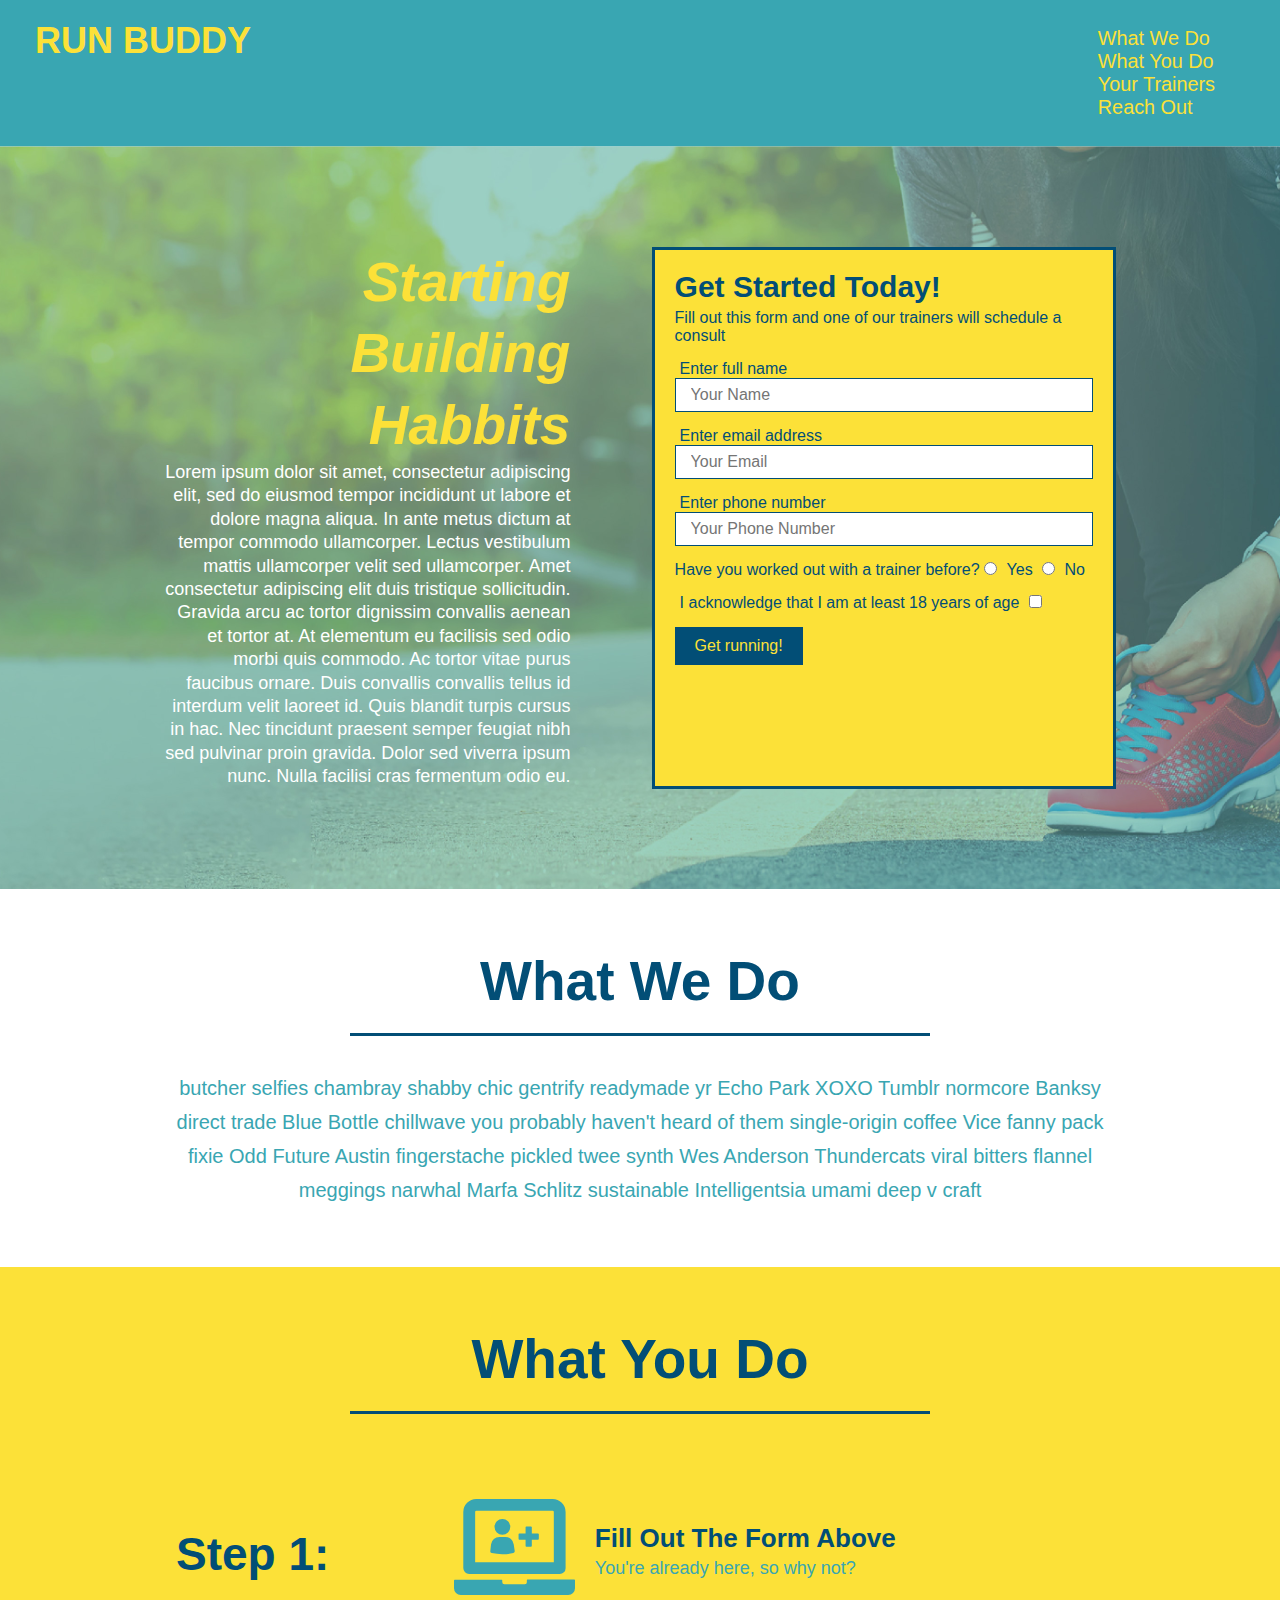
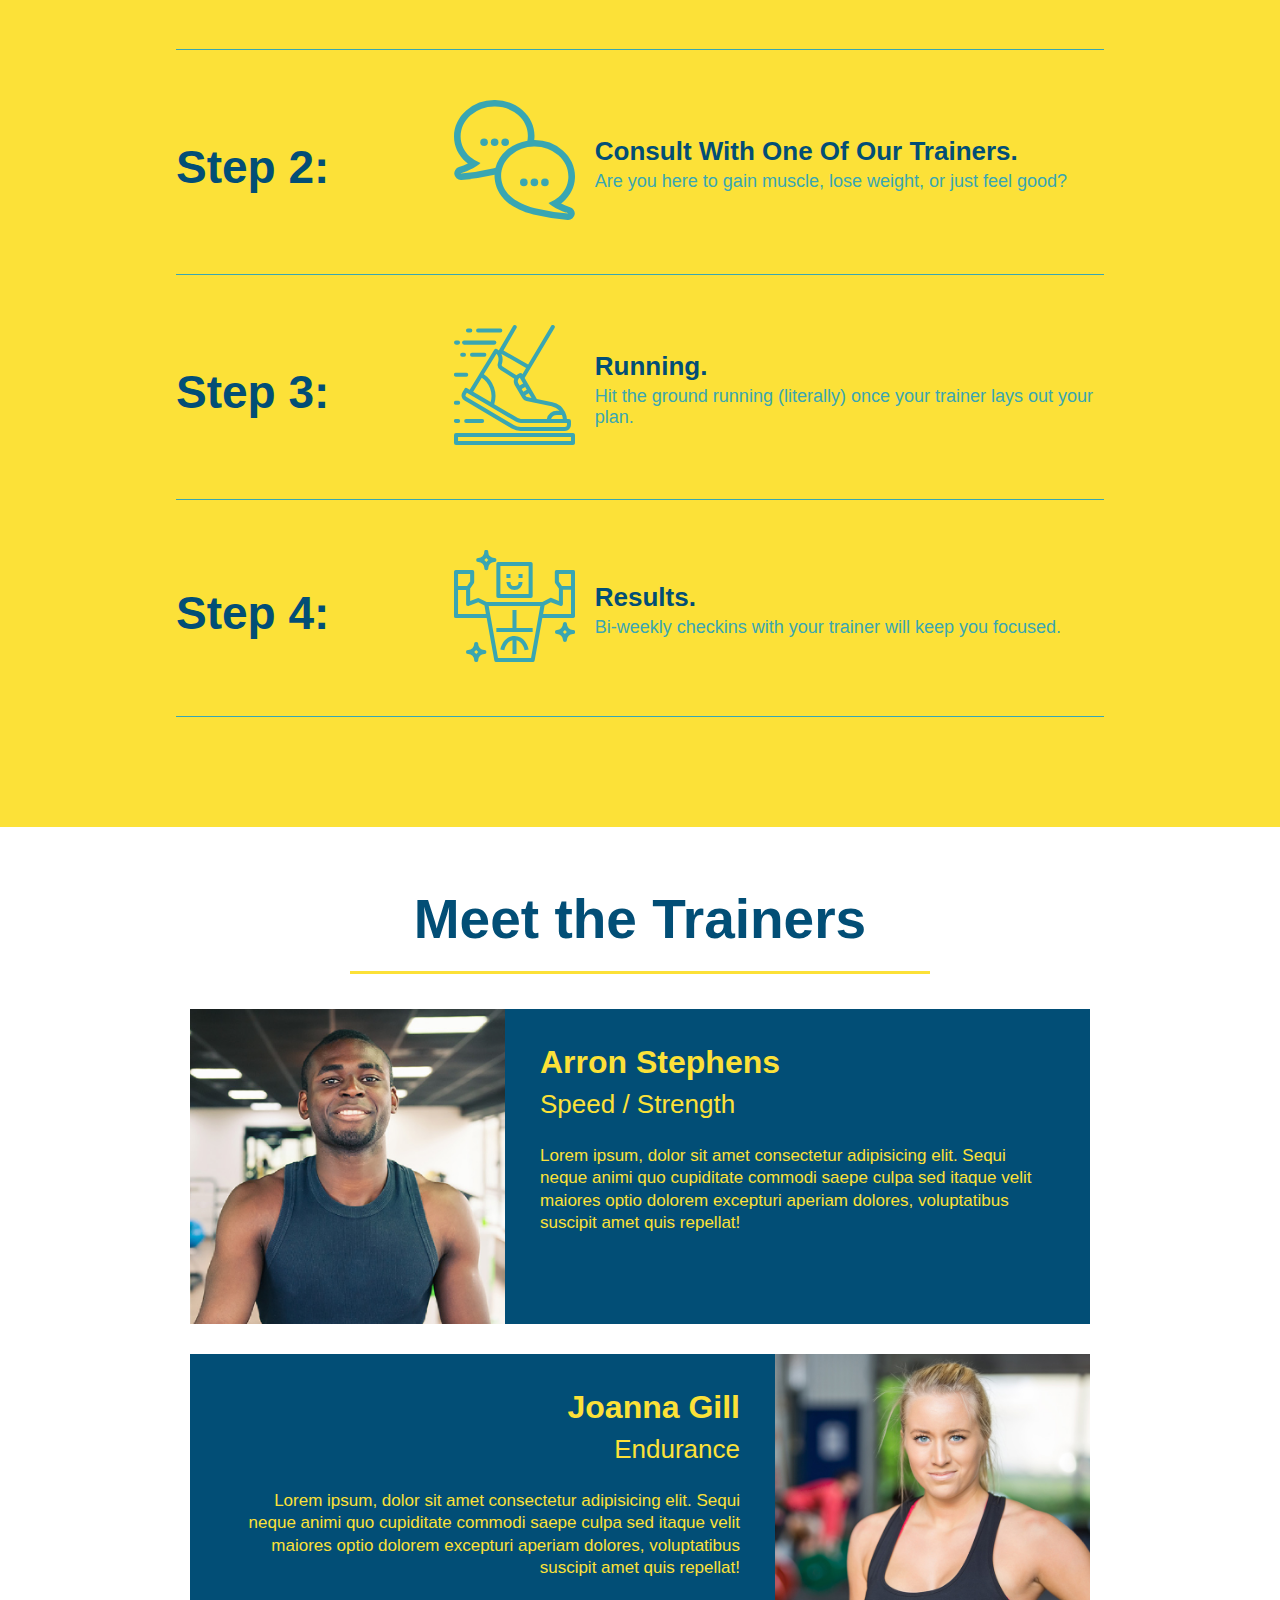
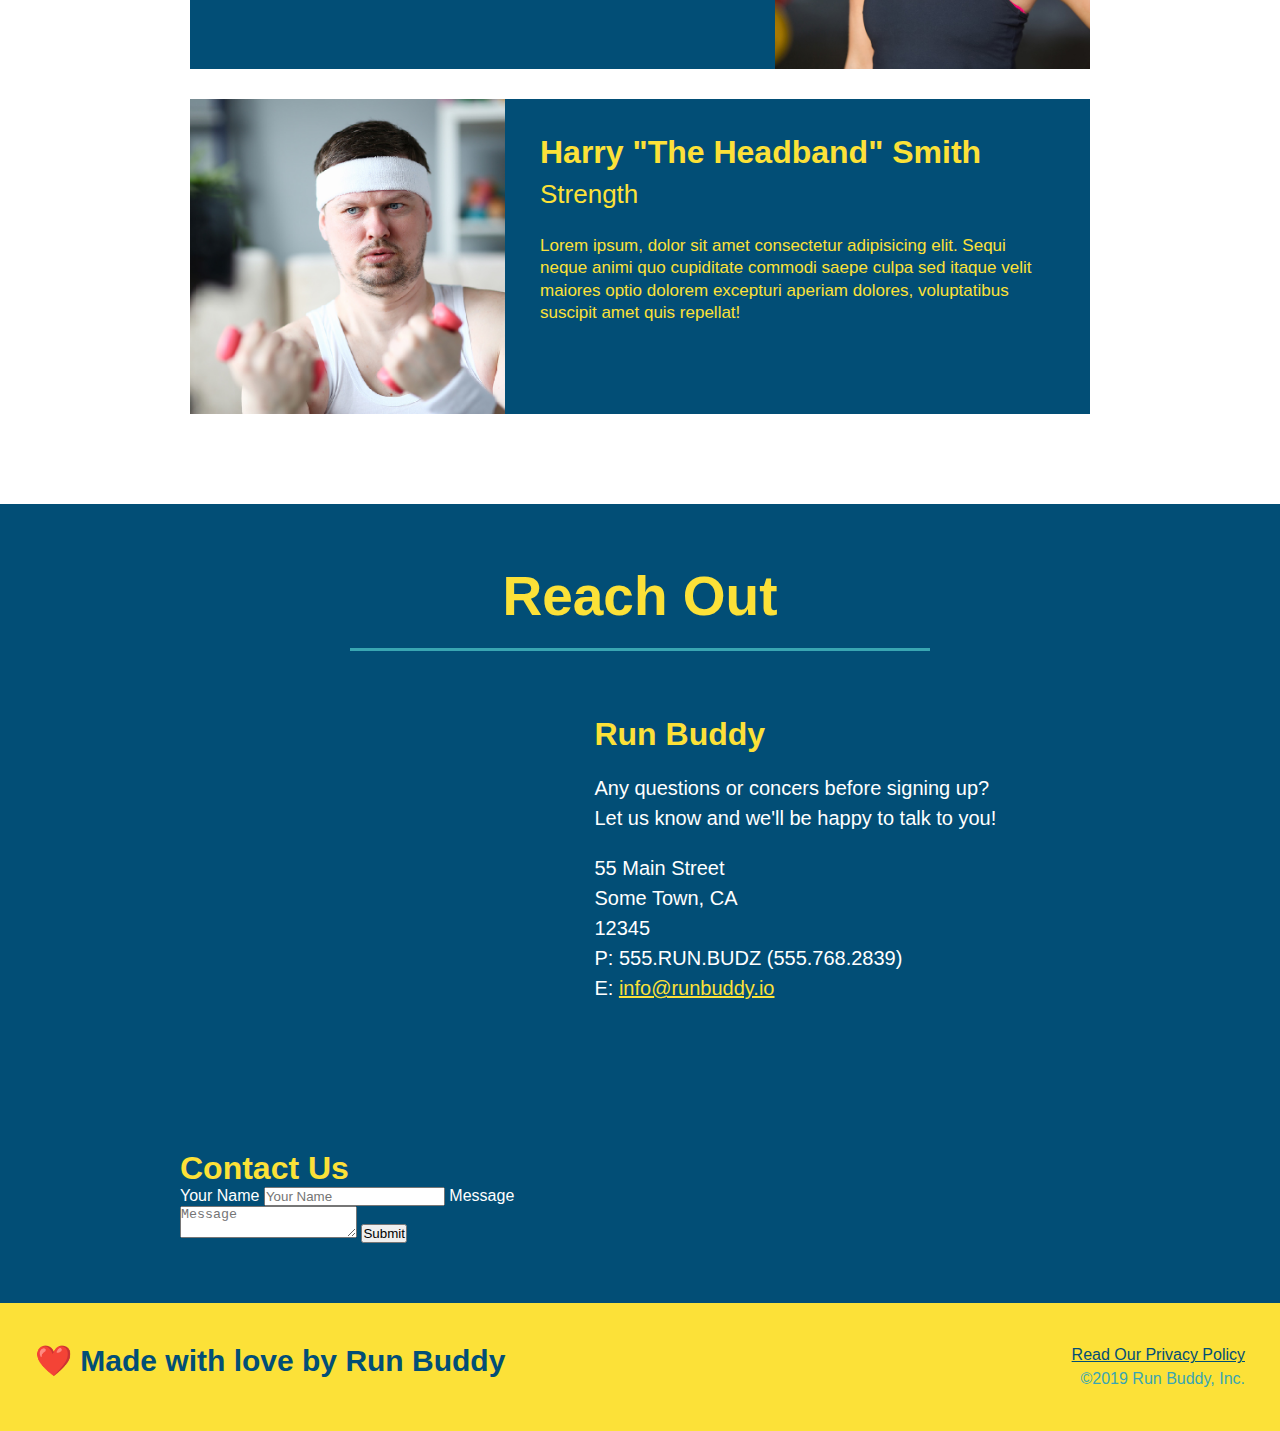
==== commit e6e8cc37: "add flexbox to the steps" ====
--- a/index.html
+++ b/index.html
@@ -71,35 +71,71 @@
         <!--"What we do" Section-->
         <section id="what-we-do" class="intro">
            <div class="flex-row"><h2 class="section-title primary border">What We Do</h2></div> 
-            <p> butcher selfies chambray shabby chic gentrify readymade yr Echo Park XOXO Tumblr normcore Banksy direct 
+            <div class="flex-row"><p> butcher selfies chambray shabby chic gentrify readymade yr Echo Park XOXO Tumblr normcore Banksy direct 
                 trade Blue Bottle chillwave you probably haven't heard of them single-origin coffee Vice fanny pack fixie
                 Odd Future Austin fingerstache pickled twee synth Wes Anderson Thundercats viral bitters flannel meggings 
                 narwhal Marfa Schlitz sustainable Intelligentsia umami deep v craft
-            </p>
+            </p></div>
         </section>
 
         <!--"what you do" Section-->
         <section id="what-you-do" class="steps">  
             <div class="flex-row"><h2 class="section-title secondary border">What You Do</h2></div>
-            <div>
-                <img src="./assets/images/step-1.svg" alt="">
-                <h3>Step 1: <span>Fill Out The Form Above.</span></h3>
-                <p>You're already here, so why not?</p>
-            </div>
-            <div>
-               <img src="./assets/images/step-2.svg" alt="">
-                <h3>Step 2: <span>Consult With One Of Our Trainers.</span></h3>
-                <p>Are you here to gain muscle, lose weight, or just feel good?</p>
-            </div>
-            <div>
-               <img src="./assets/images/step-3.svg" alt="">
-                <h3>Step 3: <span>Running.</span></h3>
-                <p>Hit the ground running (literally) once your trainer lays out your plan.</p>
-            </div>
-            <div>
-                <img src="./assets/images/step-4.svg" alt="">
-                <h3>Step 4: <span>Results.</span></h3>
-                <p>Bi-weekly checkins with your trainer will keep you focused.</p>
+        
+        <!-- step 1 -->
+            <div class="step">
+                <h3>Step 1:</h3>
+                <div class="step-info">
+                    <div class="step-img">
+                        <img src="./assets/images/step-1.svg" />
+                    </div>
+                    <div class="step-text">
+                        <h4>Fill Out The Form Above</h4>
+                        <p>You're already here, so why not?</p>
+                    </div>
+                </div>
+            </div>
+
+        <!-- step 2 -->
+            <div class="step">
+                <h3>Step 2:</h3>
+                <div class="step-info">
+                    <div class="step-img">
+                        <img src="./assets/images/step-2.svg" alt="" />
+                    </div>
+                    <div class="step-text">
+                        <h4>Consult With One Of Our Trainers.</h4>
+                        <p>Are you here to gain muscle, lose weight, or just feel good?</p>
+                    </div>
+                </div>
+            </div>  
+        
+        <!-- step 3 -->
+            <div class="step">
+                <h3>Step 3:</h3>
+                <div class="step-info">
+                    <div class="step-img">
+                        <img src="./assets/images/step-3.svg" />
+                    </div>
+                    <div class="step-text">
+                        <h4>Running.</h4>
+                        <p>Hit the ground running (literally) once your trainer lays out your plan.</p>
+                    </div>
+                </div>
+            </div>
+
+        <!-- step 4 -->
+            <div class="step">
+                <h3>Step 4:</h3>
+                <div class="step-info">
+                    <div class="step-img">
+                        <img src="./assets/images/step-4.svg" />
+                    </div>
+                    <div class="step-text">
+                        <h4>Results.</h4>
+                        <p>Bi-weekly checkins with your trainer will keep you focused.</p>
+                    </div>
+                </div>
             </div>
         </section>
 
--- a/assets/css/style.css
+++ b/assets/css/style.css
@@ -169,28 +169,53 @@
     border-color: #39a6b2;
 }
 
-.steps div {
-    margin-bottom: 80px;
-}
-
-.steps img {
-    width: 15%;
-    margin: 10px 0;
+.step {
+    margin: 50px auto;
+    padding-bottom: 50px;
+    width: 80%;
+    border-bottom: 1px solid #39a6b2;
+    display: flex;
+    flex-wrap: wrap;
+    align-items: center;
+    justify-content: space-between;
+}
+
+.step-info {
+    flex: 2 70%;
+    display: flex;
+    flex-wrap: wrap;
+    align-items: center;    
+}
+
+.step-img {
+    flex: 1 12%;
+    margin-right: 20px;
+}
+
+.step-img img {
+    max-width: 100%;
+}
+.step-text {
+    flex: 12;
 }
 
 .steps h3 {
     color: #024e76;
     font-size: 46px;
     margin-top: 10px;
-}
-
-.steps p {
+    flex: 1 30%;
+
+}
+
+.step-text p {
     color: #39a6b2;
-    font-size: 23px;
-}
-
-.steps span {
-    font-size: 38px;
+    font-size: 18px;
+}
+
+.step-text h4 {
+    font-size: 26px;
+    line-height: 1.5;
+    color: #024e76;
 }
 
 .trainers {
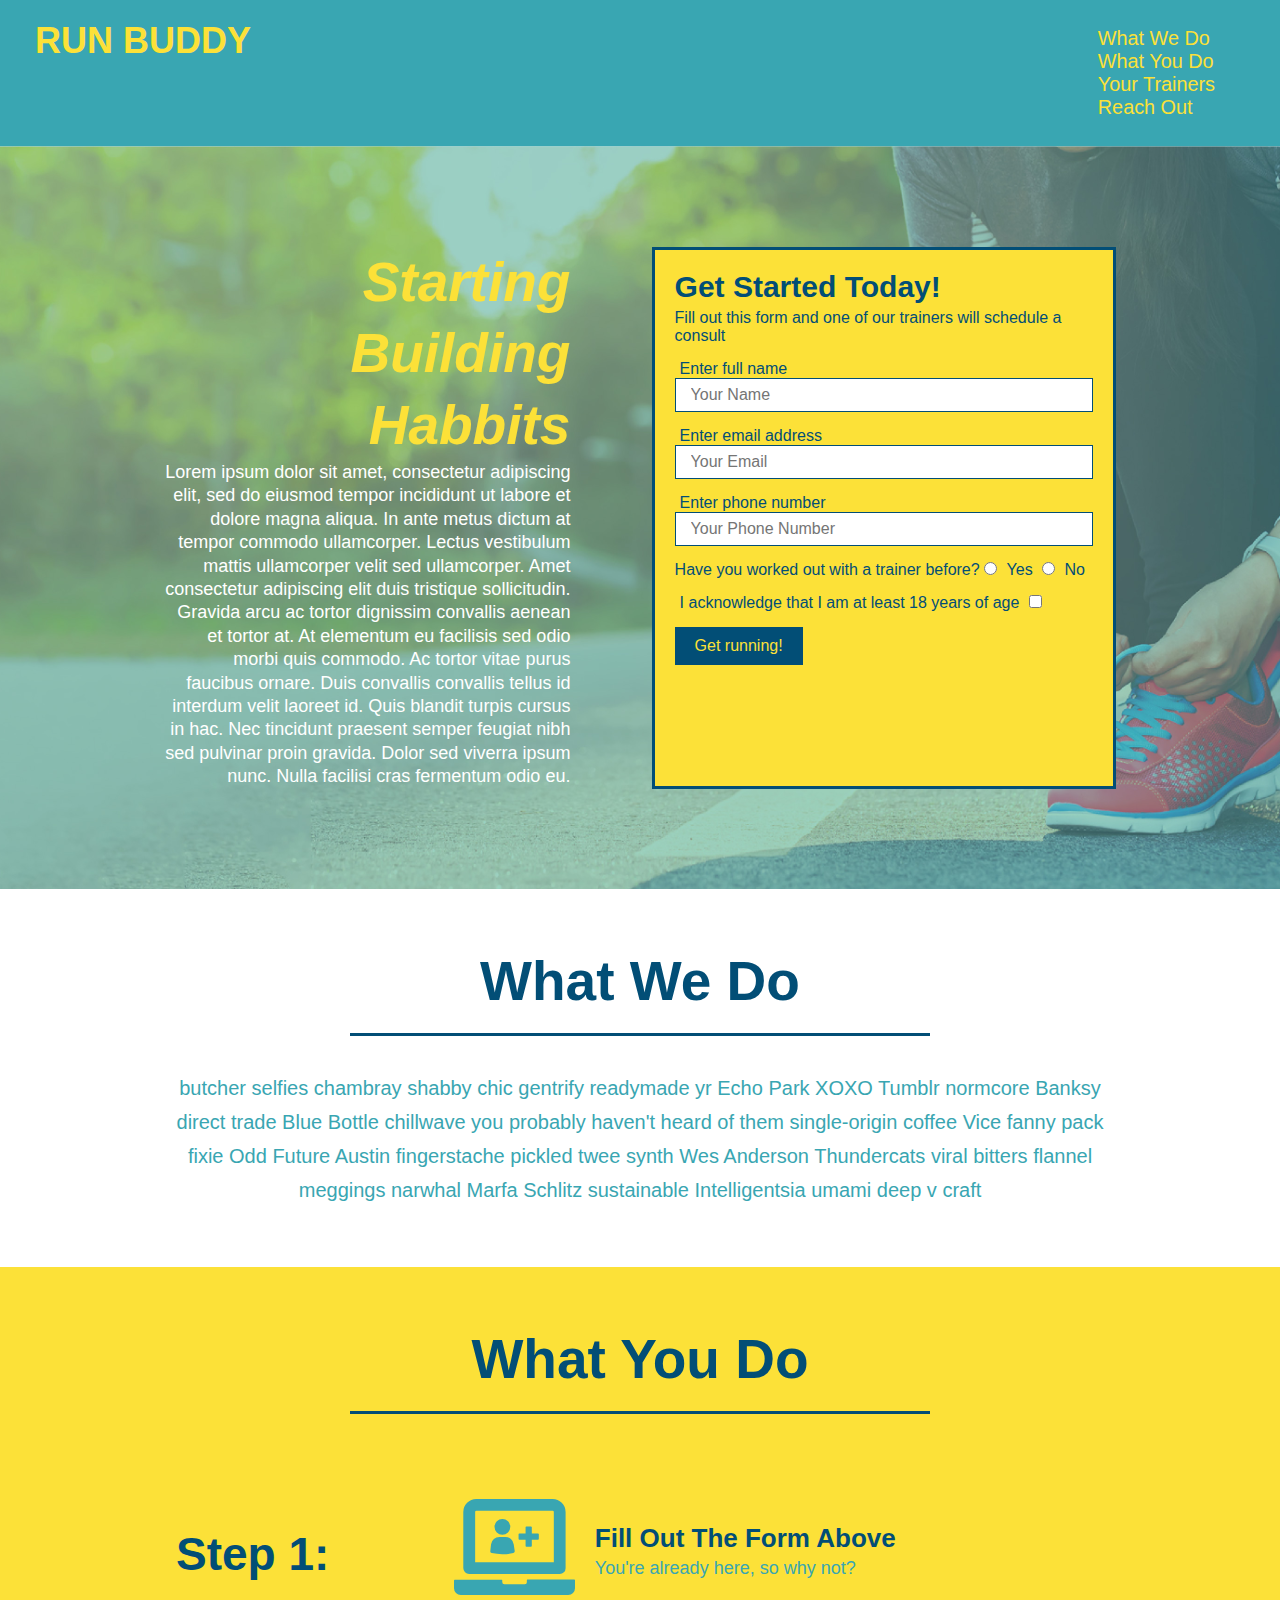
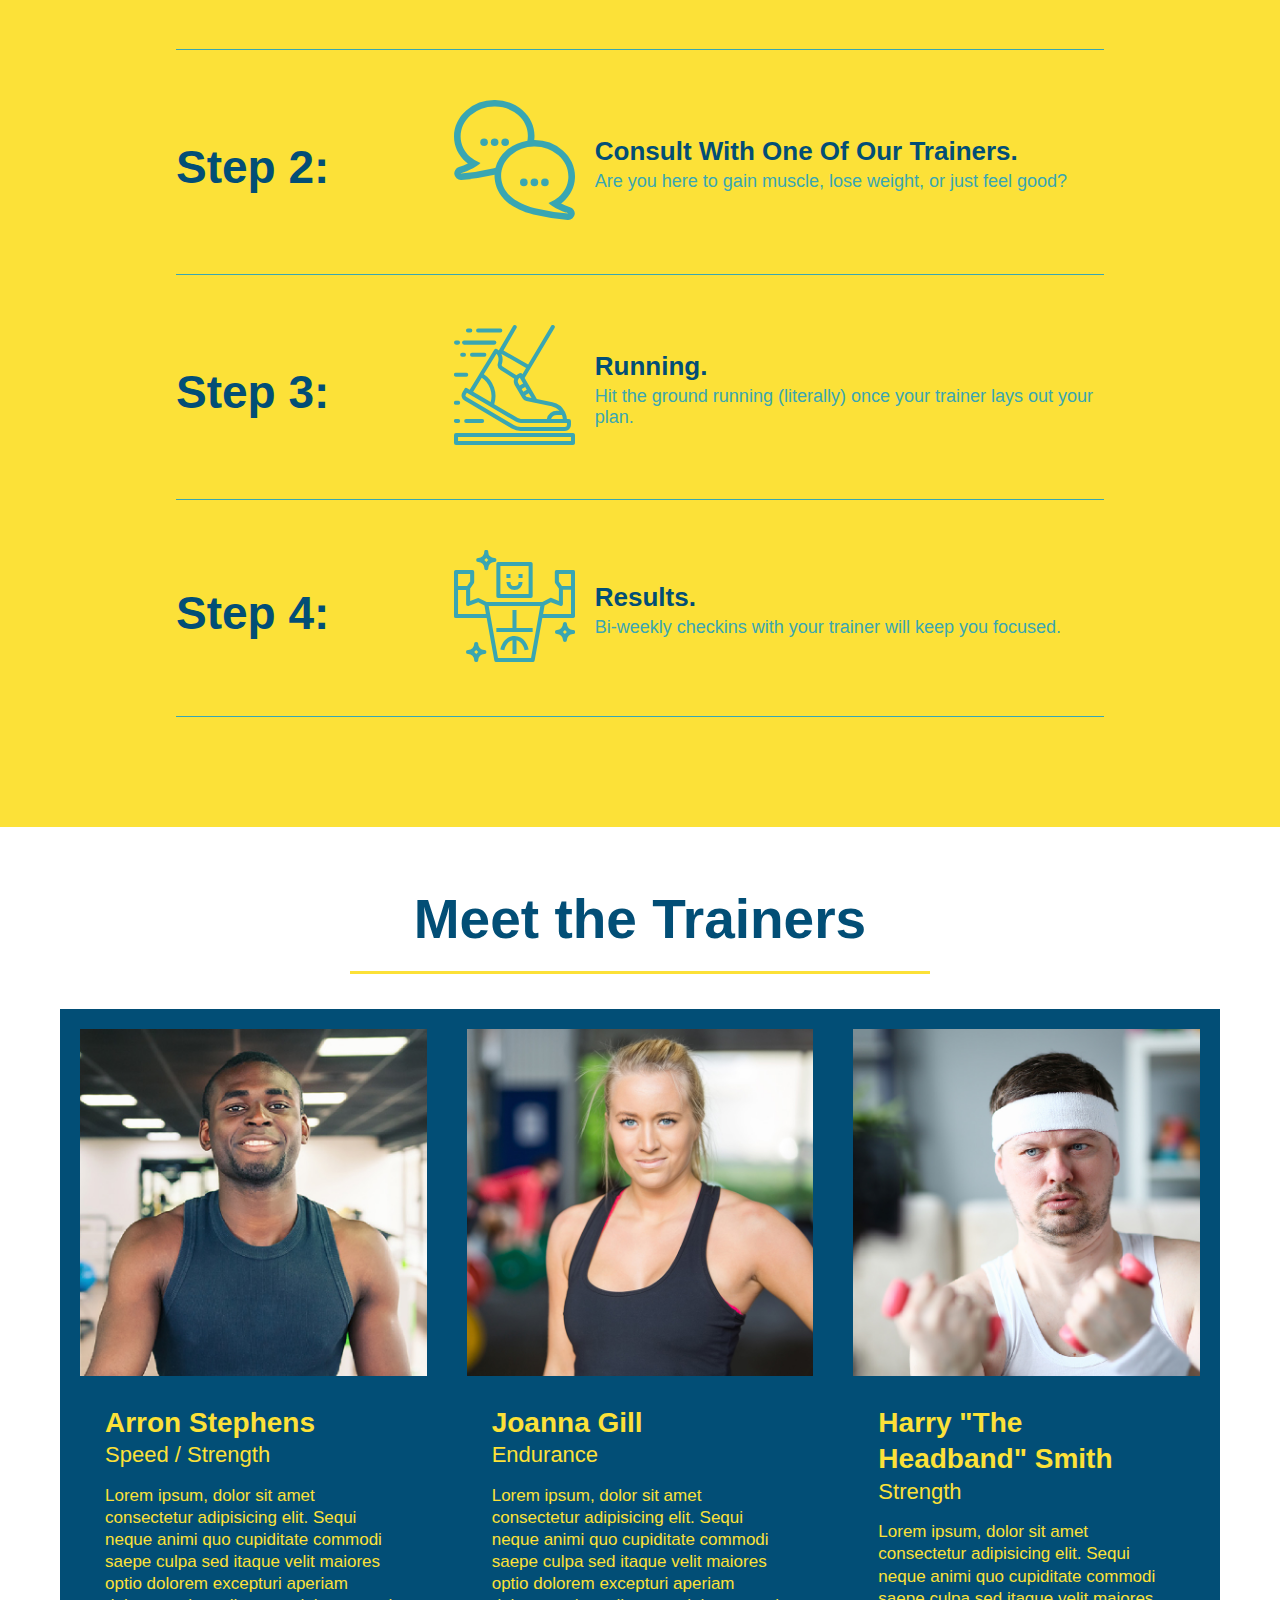
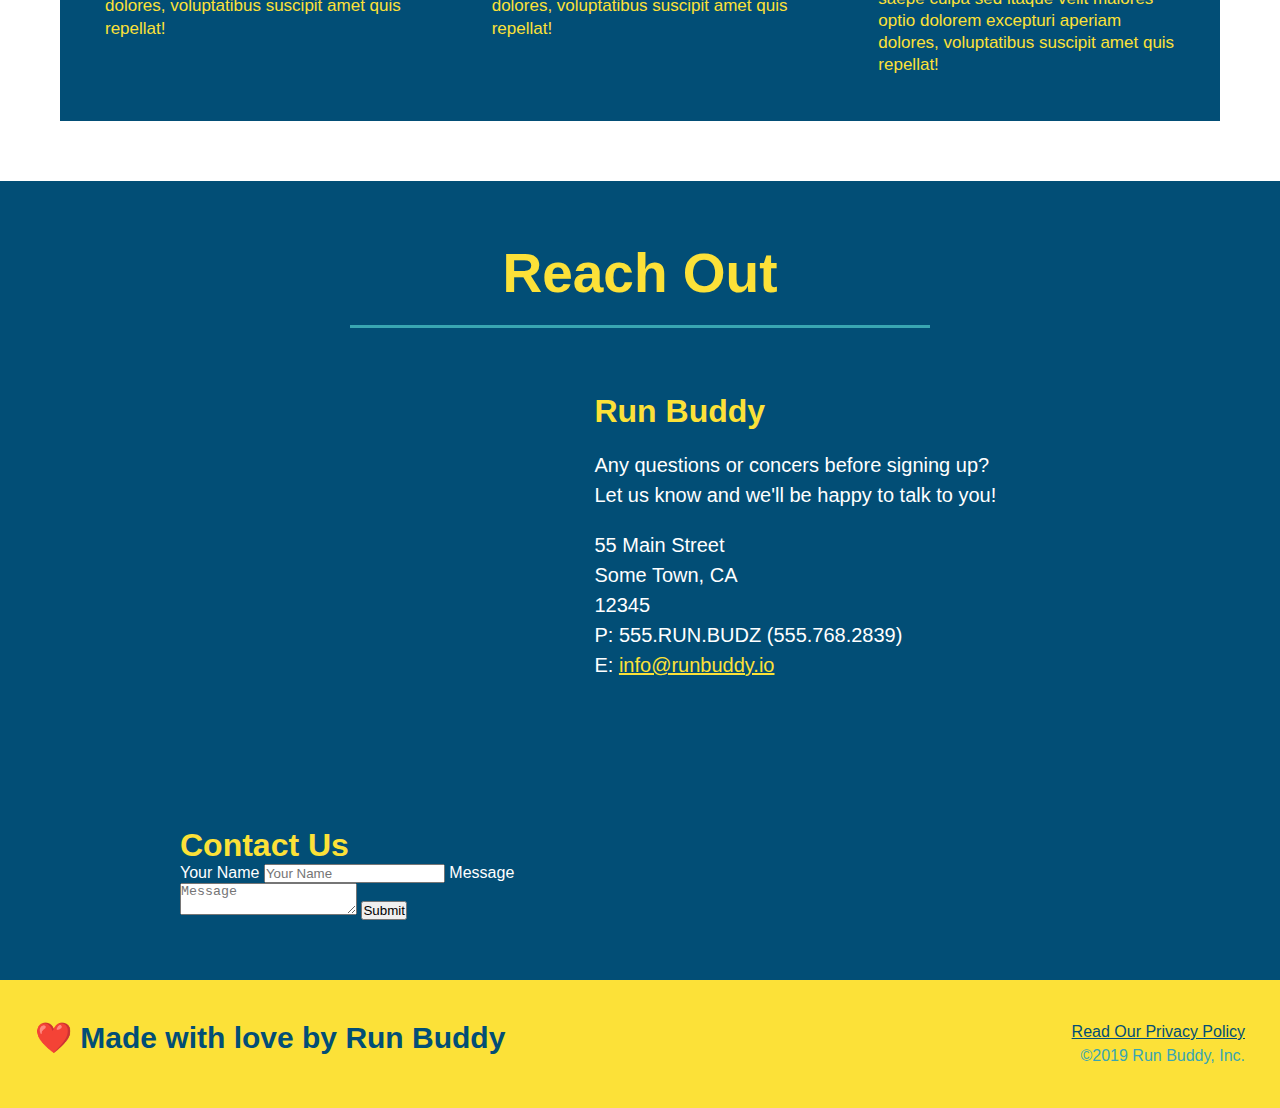
==== commit 52b46e20: "add flexbox to the trainers section" ====
--- a/index.html
+++ b/index.html
@@ -140,41 +140,47 @@
         </section>
 
         <!--"meet the trainers" Section-->
-        <section id="your-trainers" class="trainers">
+        <section id="your-trainers">
             <div class="flex-row"><h2 class="section-title primary-border">Meet the Trainers</h2></div>
+            <div class="trainers">
+        <!-- arron stephens bio -->
             <article class="trainer">
                 <img src="./assets/images/01-05-trainers/trainer-1.jpg" alt="Arron Stephens in his workout clothes, ready to pump iron" />
-                <div class="trainer-bio text-left">
-                    <h3>Arron Stephens</h3>
-                    <h4>Speed / Strength</h4>
+                <div class="trainer-bio">
+                    <h3 class="trainer-name">Arron Stephens</h3>
+                    <h4 class="trainer-role">Speed / Strength</h4>
                     <p>Lorem ipsum, dolor sit amet consectetur adipisicing elit. Sequi neque animi quo cupiditate commodi 
                     saepe culpa sed itaque velit maiores optio dolorem excepturi aperiam dolores, voluptatibus suscipit
                     amet quis repellat!
                     </p>
                 </div>
             </article>
+
+            <!-- joanna gill bio -->
             <article class="trainer">
-                <div class="trainer-bio text-right">
-                    <h3>Joanna Gill</h3>
-                    <h4>Endurance</h4>
+                <img src="./assets/images/01-05-trainers/trainer-2.jpg" alt="Joanna Gill cooling off after a workout" />    
+                <div class="trainer-bio">
+                    <h3 class="trainer-name">Joanna Gill</h3>
+                    <h4 class="trainer-role">Endurance</h4>
                     <p>Lorem ipsum, dolor sit amet consectetur adipisicing elit. Sequi neque animi quo cupiditate commodi 
                     saepe culpa sed itaque velit maiores optio dolorem excepturi aperiam dolores, voluptatibus suscipit
                     amet quis repellat!
                     </p>
-                </div>
-                <img src="./assets/images/01-05-trainers/trainer-2.jpg" alt="Joanna Gill cooling off after a workout" />
+                </div> 
             </article>
+
+            <!-- harry "the headband" smith bio -->
             <article class="trainer">
                 <img src="./assets/images/01-05-trainers/trainer-3.jpg" alt="Harry Smith wearing a headband and lifting comically small pink weights" />
-                <div class="trainer-bio text-left">
-                    <h3>Harry "The Headband" Smith</h3>
-                    <H4>Strength</H4>
+                <div class="trainer-bio">
+                    <h3 class="trainer-name">Harry "The Headband" Smith</h3>
+                    <h4 class="trainer-role">Strength</h4>
                     <p>Lorem ipsum, dolor sit amet consectetur adipisicing elit. Sequi neque animi quo cupiditate commodi 
                     saepe culpa sed itaque velit maiores optio dolorem excepturi aperiam dolores, voluptatibus suscipit
-                    amet quis repellat!
-                    </p>
+                    amet quis repellat!</p>
                 </div>
             </article>
+          </div>
         </section>  
 
         <!--"reach out" Section-->
--- a/assets/css/style.css
+++ b/assets/css/style.css
@@ -219,25 +219,28 @@
 }
 
 .trainers {
+    width: 100%;
+    margin: 0 auto;
+    display: flex;
+    flex-wrap: wrap;
+    justify-content: space-around;
+    background: #024e76;   
 }
 
 .trainer {
-    width: 900px;
-    margin: 0 auto 30px auto;
+    margin: 20px;
+    flex: 1;
     background: #024e76;
     color: #fce138;
-    overflow: auto;
 }
 
 .trainer img {
-    width: 35%;
-    float: left;
+    width: 100%;
 }
 
 .trainer-bio {
-    padding: 35px;
-    float: left;
-    width: 65%;
+    padding: 25px;
+    line-height: 1.3;
 }
 
 .text-left {
@@ -249,19 +252,17 @@
 }
 
 .trainer-bio h3 {
-    font-size: 32px;
-    margin-bottom: 8px;
+    font-size: 28px;
 }
 
 .trainer-bio h4 {
     font-weight: lighter;
-    font-size: 26px;
-    margin-bottom: 25px;
+    font-size: 22px;
+    margin-bottom: 15px;
 }
 
 .trainer-bio p {
     font-size: 17px;
-    line-height: 1.3;
 }
 
 .contact {
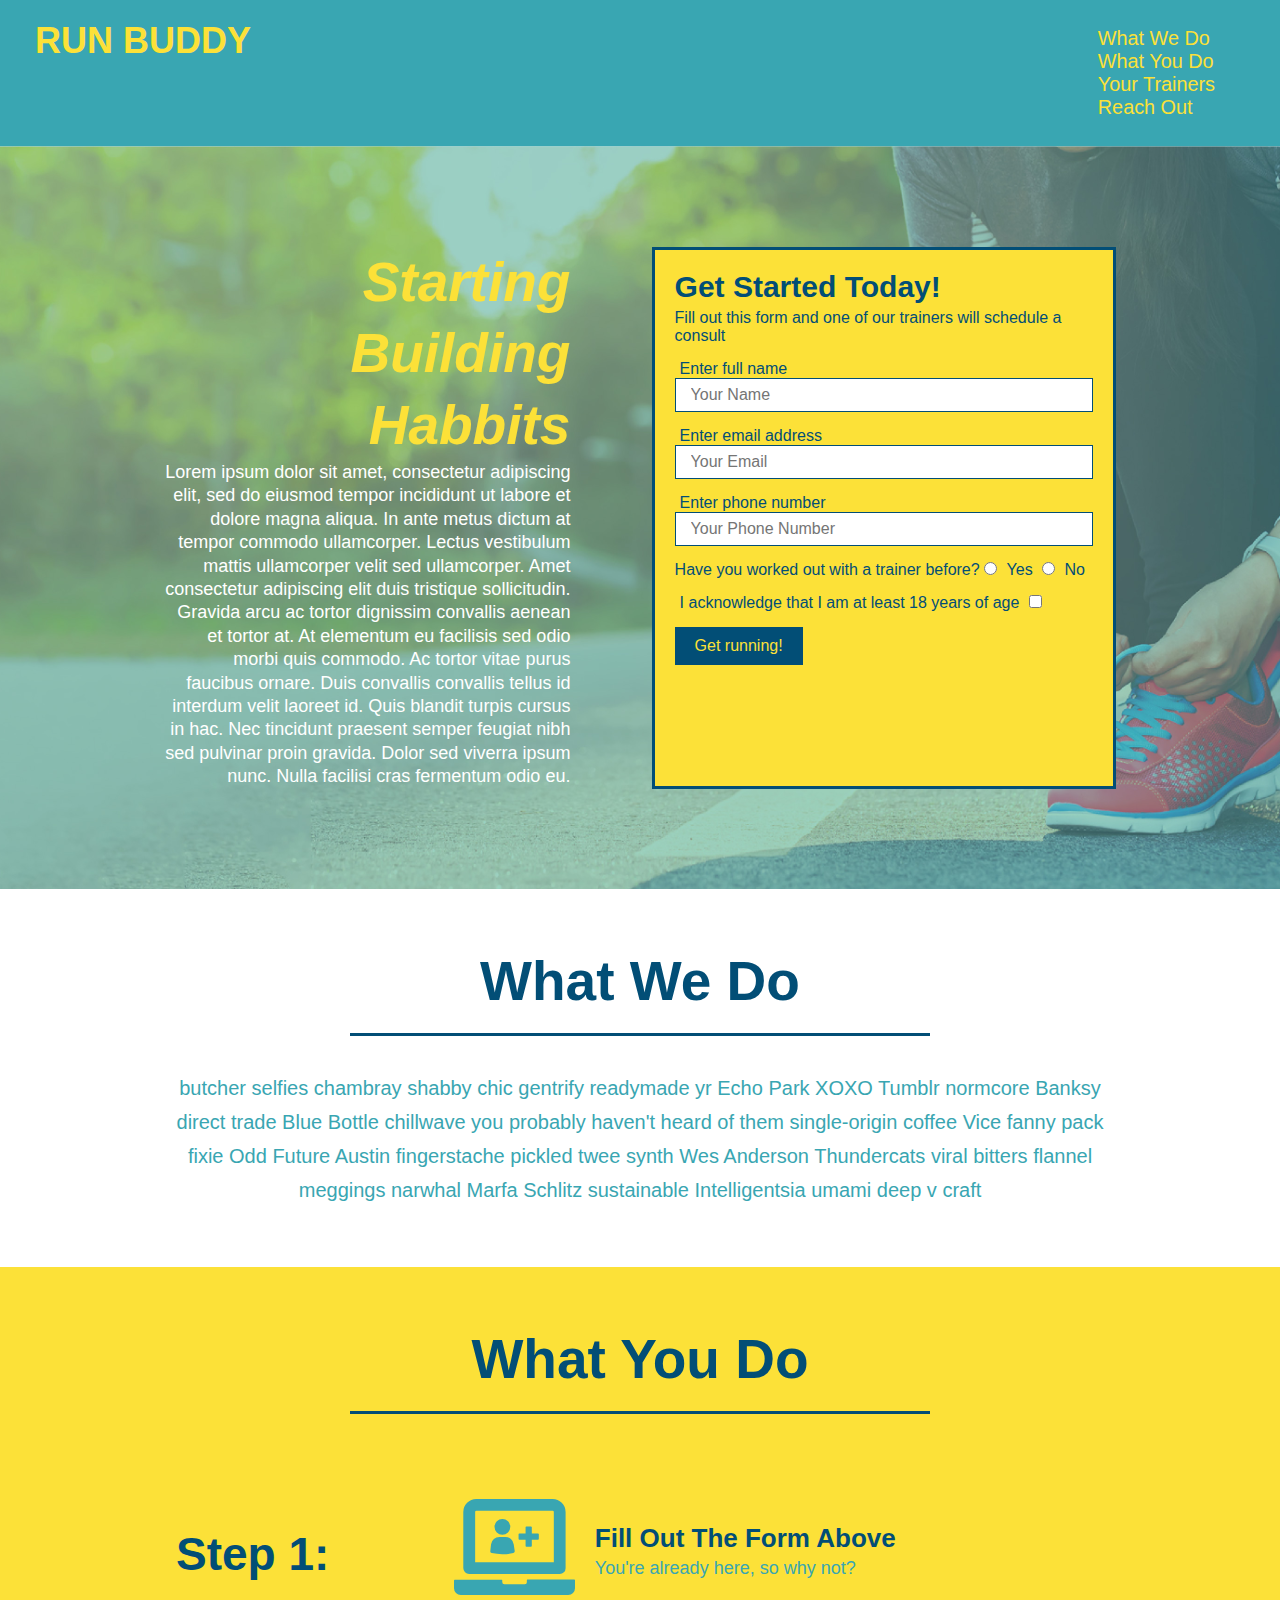
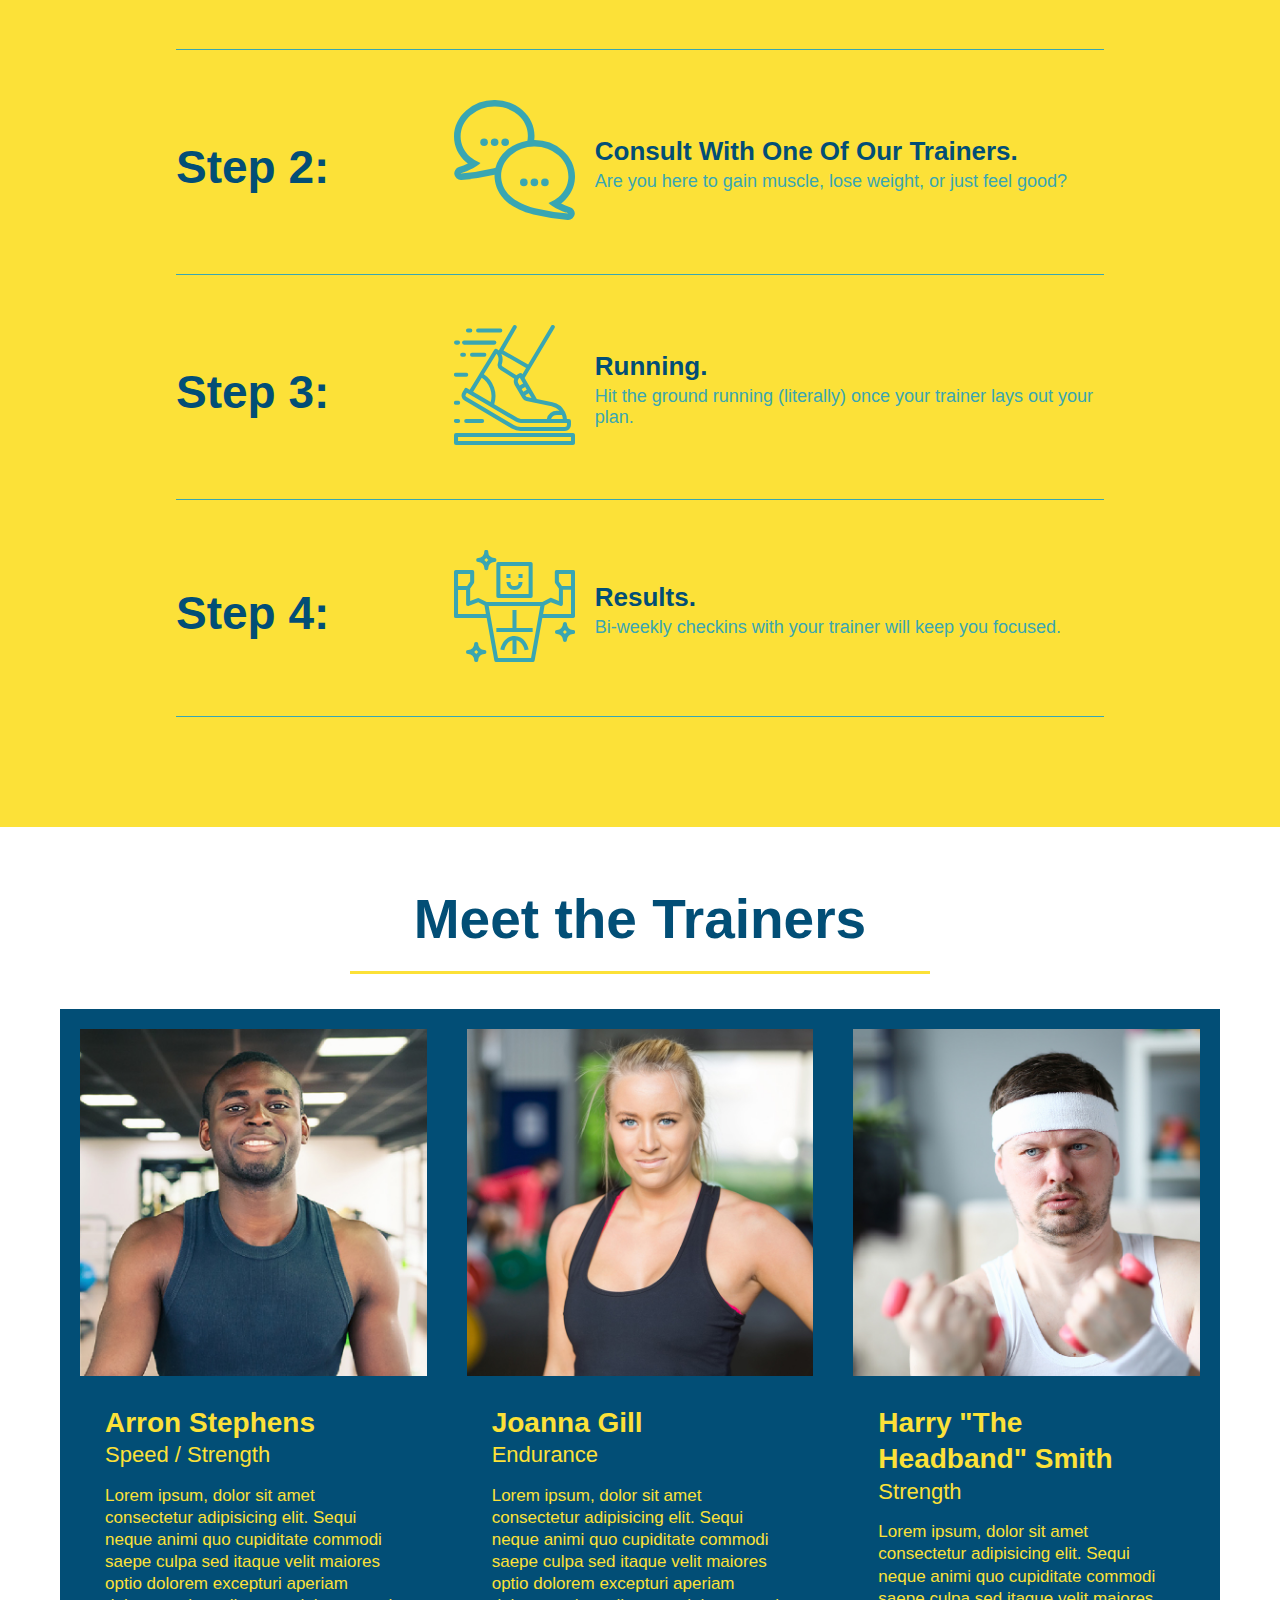
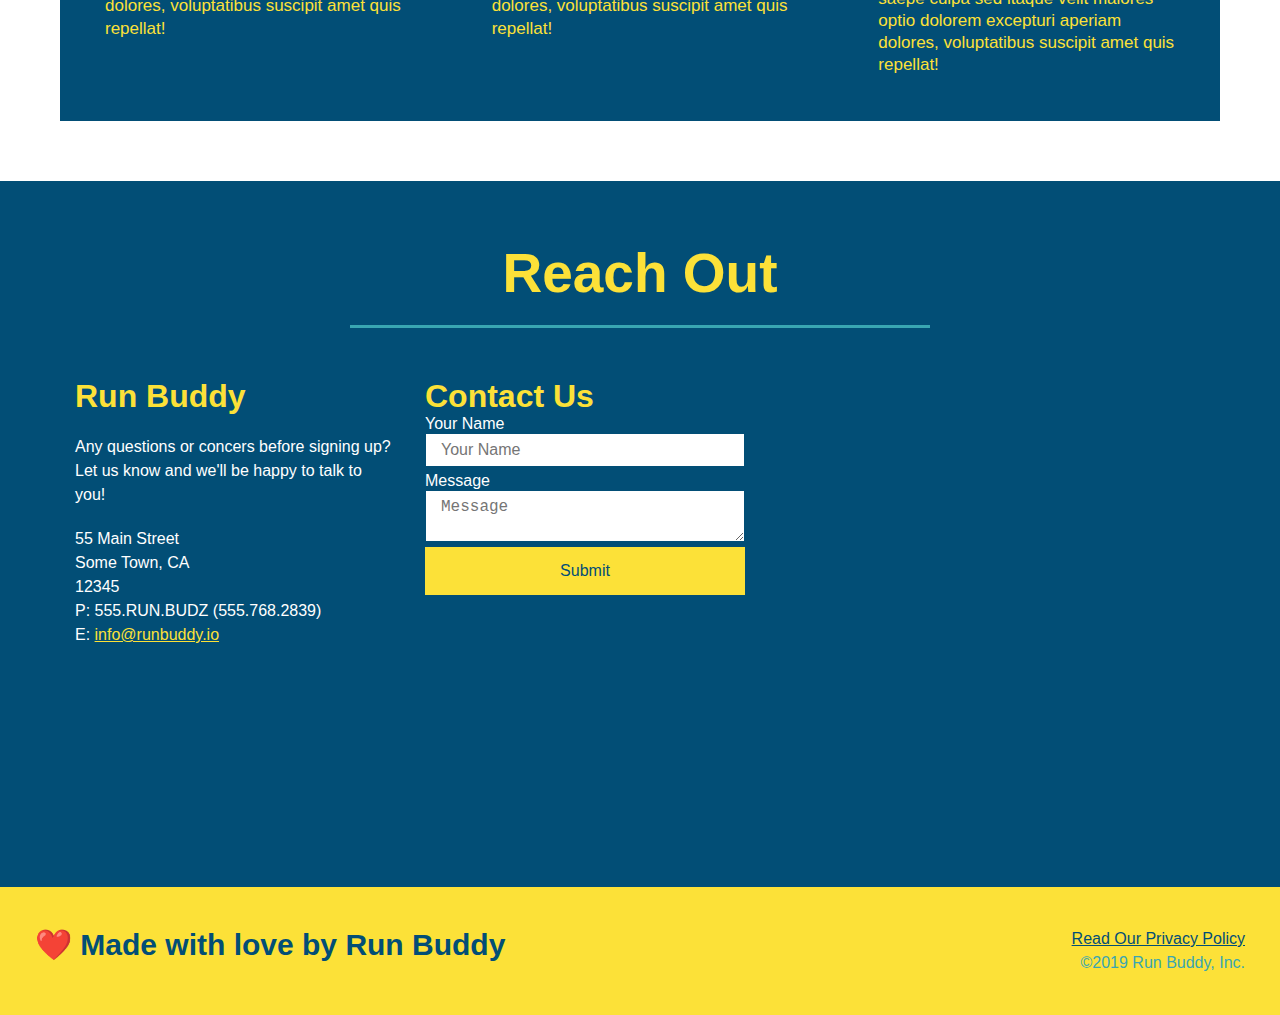
==== commit 7b61b820: "flexbox added to all components" ====
--- a/index.html
+++ b/index.html
@@ -186,6 +186,39 @@
         <!--"reach out" Section-->
         <section id="reach-out" class="contact">
         <div class="flex-row"><h2 class="section-title secondary-border">Reach Out</h2></div>
+        
+        <!-- basic info section -->
+        <div class="contact-info">
+                <div>
+                    <h3>Run Buddy</h3>
+                    <p>Any questions or concers before signing up?
+                    <br>
+                    Let us know and we'll be happy to talk to you!
+                    </p>
+                    <address>
+                        55 Main Street <br>
+                        Some Town, CA <br>
+                        12345 <br>
+                        P: 555.RUN.BUDZ (555.768.2839) <br>
+                        E: <a href="mailto:info@runbuddy.io">info@runbuddy.io</a>
+                    </address>
+                </div>
+                
+         <!-- contact form section -->
+        <div class="contact-form">
+            <h3>Contact Us</h3>
+                <form>
+                    <label for="contact-name">Your Name</label>
+                    <input type="text" id="contact-name" placeholder="Your Name" />
+              
+                    <label for="contact-message">Message</label>
+                    <textarea id="contact-message" placeholder="Message"></textarea>
+                  
+                    <button type="submit">Submit</button>
+                </form>
+        </div>
+
+        <!-- map section  -->
         <div class="contact-info">
            <div><iframe src="https://www.google.com/maps/embed?pb=!1m18!1m12!1m3!1d2796.5331715876755!2d-122.88444768456849!3d45.49934467910132!2m3!1f0!2f0!3f0!3m2!1i1024!2i768!4f13.1!3m3!1m2!1s0x54950e4c3dd378b3%3A0x1bee58726ff5fec1!2s2810%20SW%20199th%20Pl%2C%20Aloha%2C%20OR%2097006!5e0!3m2!1sen!2sus!4v1627873200056!5m2!1sen!2sus"
             width="400"
@@ -195,34 +228,9 @@
             loading="lazy">
          </div>
             </iframe>
-            <div class="contact-form">
-                <h3>Contact Us</h3>
-                <form>
-                   <label for="contact-name">Your Name</label>
-                   <input type="text" id="contact-name" placeholder="Your Name" />
-              
-                   <label for="contact-message">Message</label>
-                   <textarea id="contact-message" placeholder="Message"></textarea>
-              
-                   <button type="submit">Submit</button>
-                  </form>
-              </div>
         </div>
-        <div>
-            <h3>Run Buddy</h3>
-            <p>Any questions or concers before signing up?
-            <br>
-            Let us know and we'll be happy to talk to you!
-            </p>
-            <address>
-                55 Main Street <br>
-                Some Town, CA <br>
-                12345 <br>
-                P: 555.RUN.BUDZ (555.768.2839) <br>
-                E: <a href="mailto:info@runbuddy.io">info@runbuddy.io</a>
-            </address>
         </div>
-        </section>
+    </section>
 
         <!--footer-->
         <footer>
--- a/assets/css/style.css
+++ b/assets/css/style.css
@@ -273,17 +273,22 @@
     color: #fce138;
 }
 
+.contact-info {
+    display: flex;
+    justify-content: space-between;
+    flex-wrap: wrap;
+}
+
+.contact-info > * {
+    flex: 1;
+    margin: 15px;
+}
+
 .contact-info iframe {
-    width: 400px;
     height: 400px;
 }
 
 .contact-info div {
-    width: 410px;
-    display: inline-block;
-    vertical-align: top;
-    text-align: left;
-    margin: 30px 0 0 60px;
     color: white;
   }
 
@@ -294,12 +299,33 @@
   .contact-info p, .contact-info address {
       margin: 20px 0;
       line-height: 1.5;
-      font-size: 20px;
+      font-size: 16px;
       font-style: normal;
   }
 
   .contact-info a {
       color: #fce138;
+  }
+
+  .contact-form input, .contact-form textarea {
+      border: 1px solid #024e76;
+      display: block;
+      padding: 7px 15px;
+      font-size: 16px;
+      color: #024e76;
+      width: 100%;
+      margin-bottom: 15px;
+      margin-bottom: 5px;
+  }
+
+  .contact-form button {
+      width: 100%;
+      border: none;
+      background: #fce138;
+      color: #024e76;
+      text-align: center;
+      padding: 15px 0;
+      font-size: 16px;
   }
 
   .flex-row {
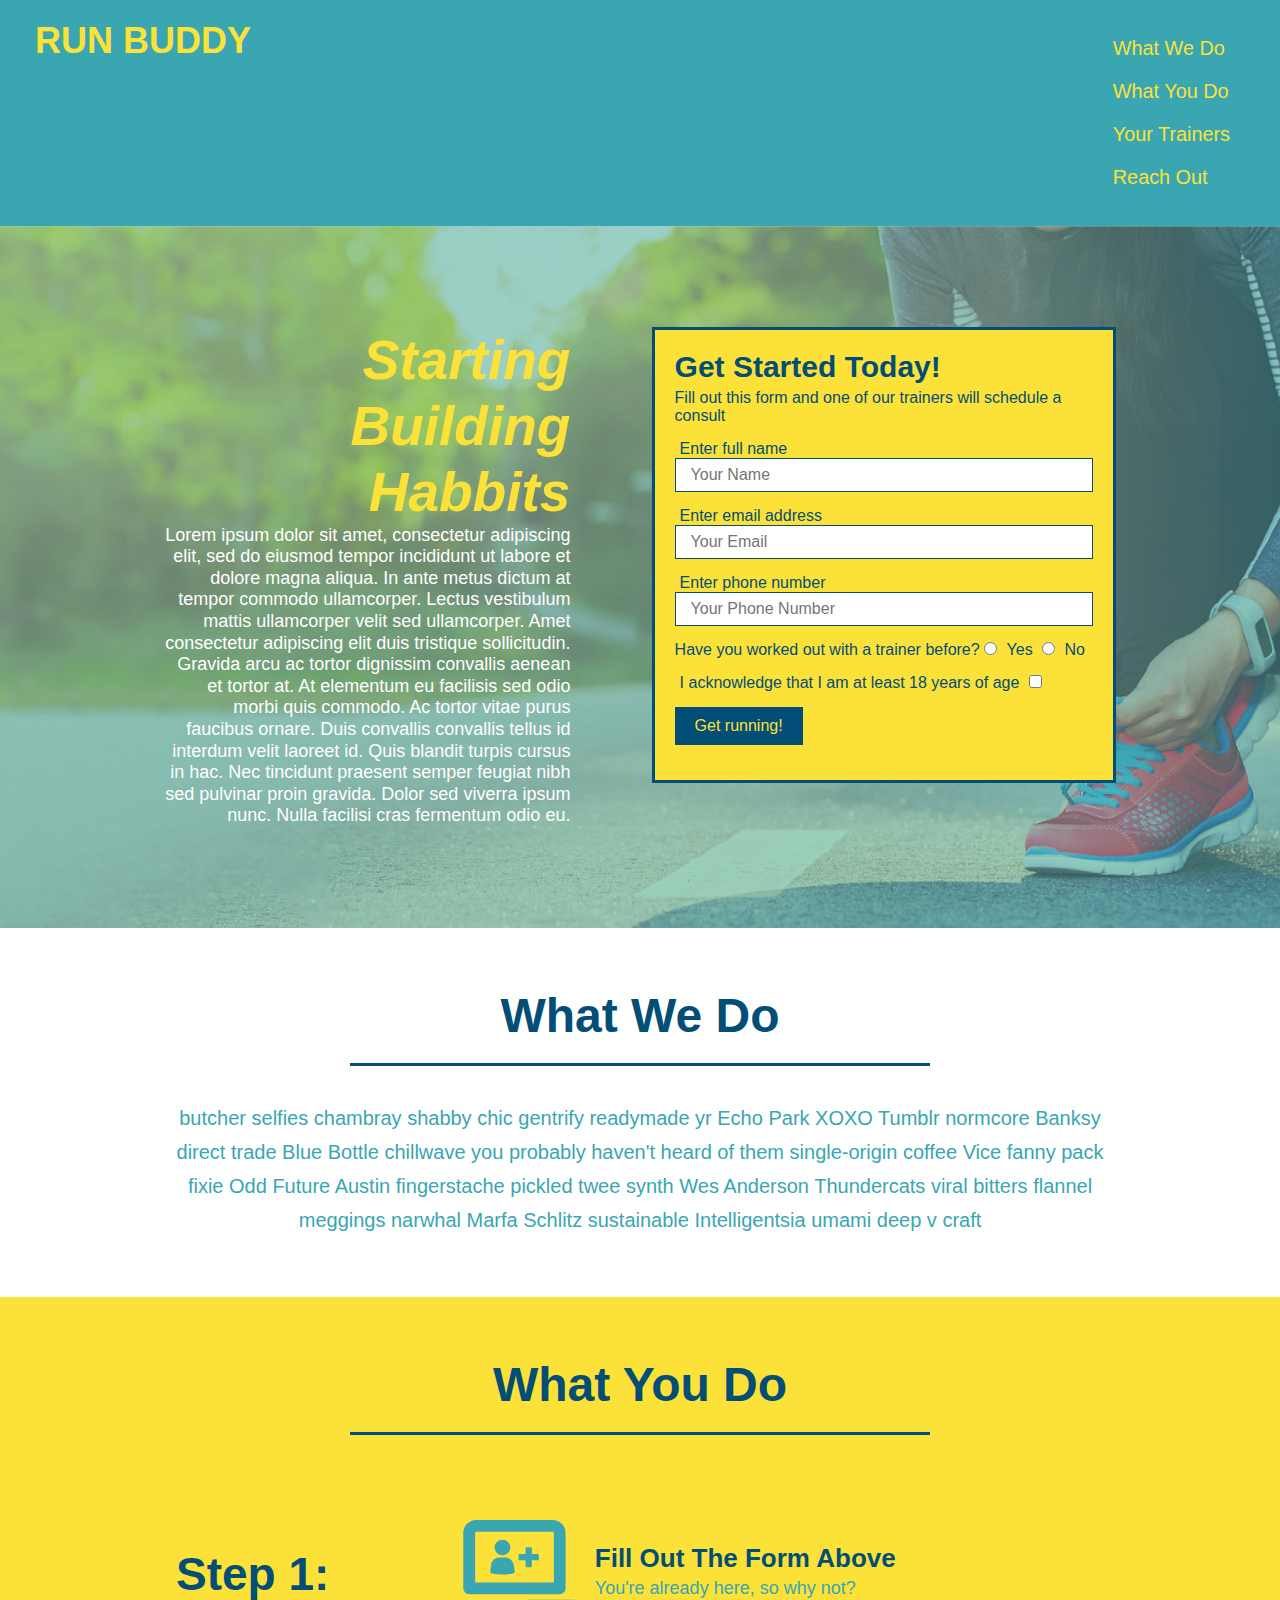
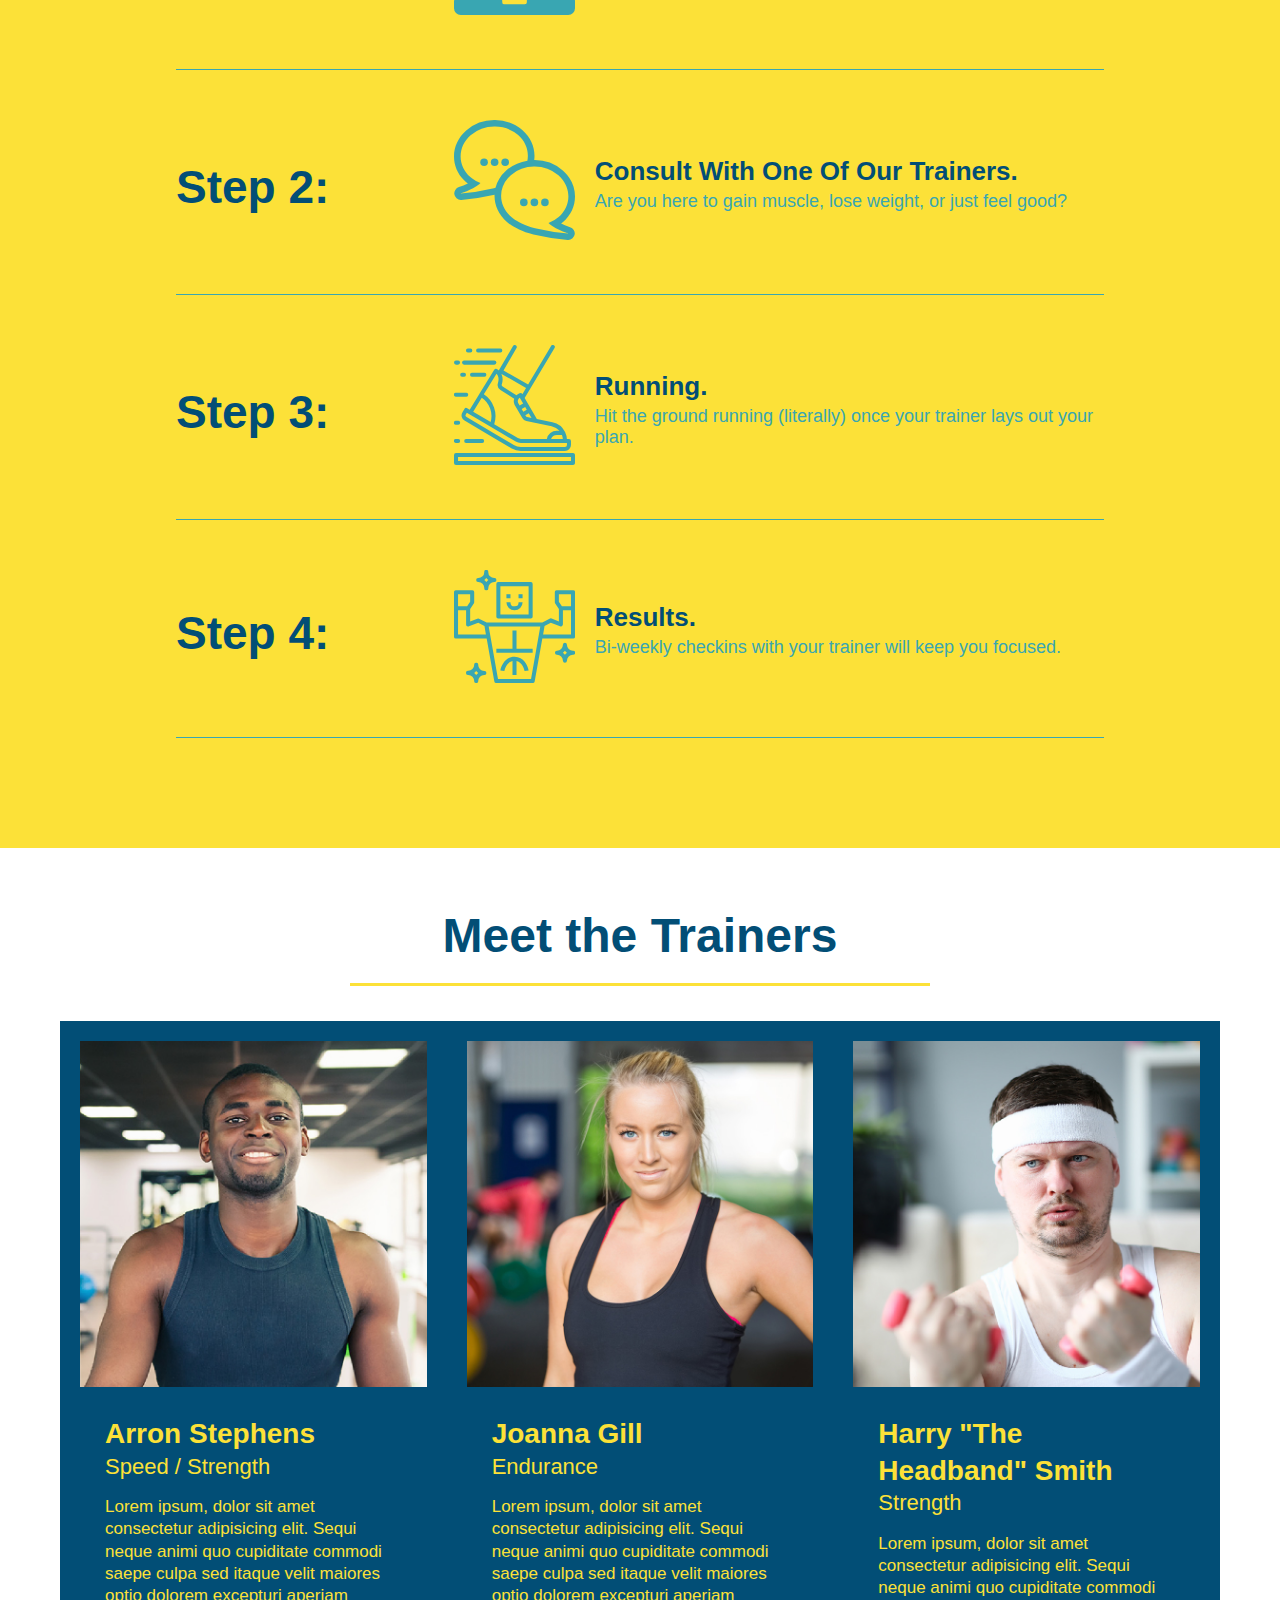
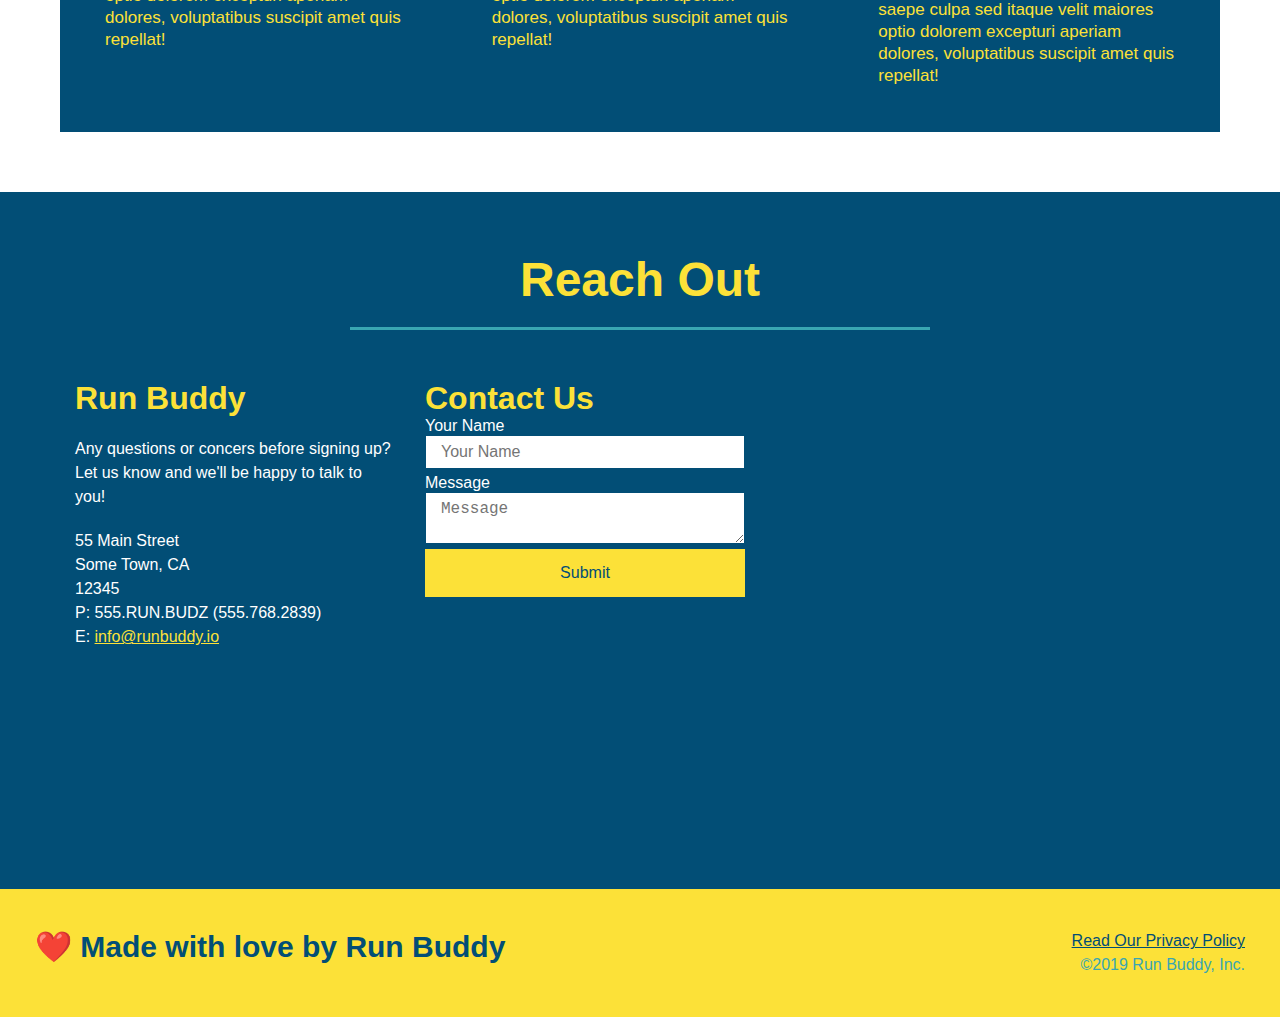
==== commit e3bf1ee2: "added shells for media queries in css" ====
--- a/index.html
+++ b/index.html
@@ -4,6 +4,7 @@
         <link rel="stylesheet" href="./assets/css/style.css">
         <meta charset="UTF-8" />
         <title>Run Buddy</title>
+        <meta name="viewport" content="width=device-width, initial-scale=1.0" />
     </head>
     <body>
         <header>
--- a/assets/css/style.css
+++ b/assets/css/style.css
@@ -35,7 +35,7 @@
     list-style: none;}
 
 header nav ul li a {
-    margin: 0 30px;
+    padding: 10px 15px;
     font-weight: lighter;
     font-size: 1.55vw;
 }
@@ -75,6 +75,7 @@
     display: flex;
     justify-content: center;
     flex-wrap: wrap;
+    align-items: flex-start;
 }
 
 .hero-form {
@@ -93,7 +94,7 @@
     margin: 3.5%;
     color: #fff;
     font-size: 18px;
-    line-height: 1.3;
+    line-height: 1.2;
 }
 
 .hero-cta h2 {
@@ -152,7 +153,7 @@
 }
 
 .section-title {
-    font-size: 55px;
+    font-size: 48px;
     color: #024e76;
     border-bottom: 3px solid;
     padding-bottom: 20px;
@@ -330,4 +331,16 @@
 
   .flex-row {
       display: flex;
-  }+  }
+
+  @media screen and (max-width: 980px) {
+
+}
+
+@media screen and (max-width: 768px) {
+
+}
+
+@media screen and (max-width: 575px) {
+
+}